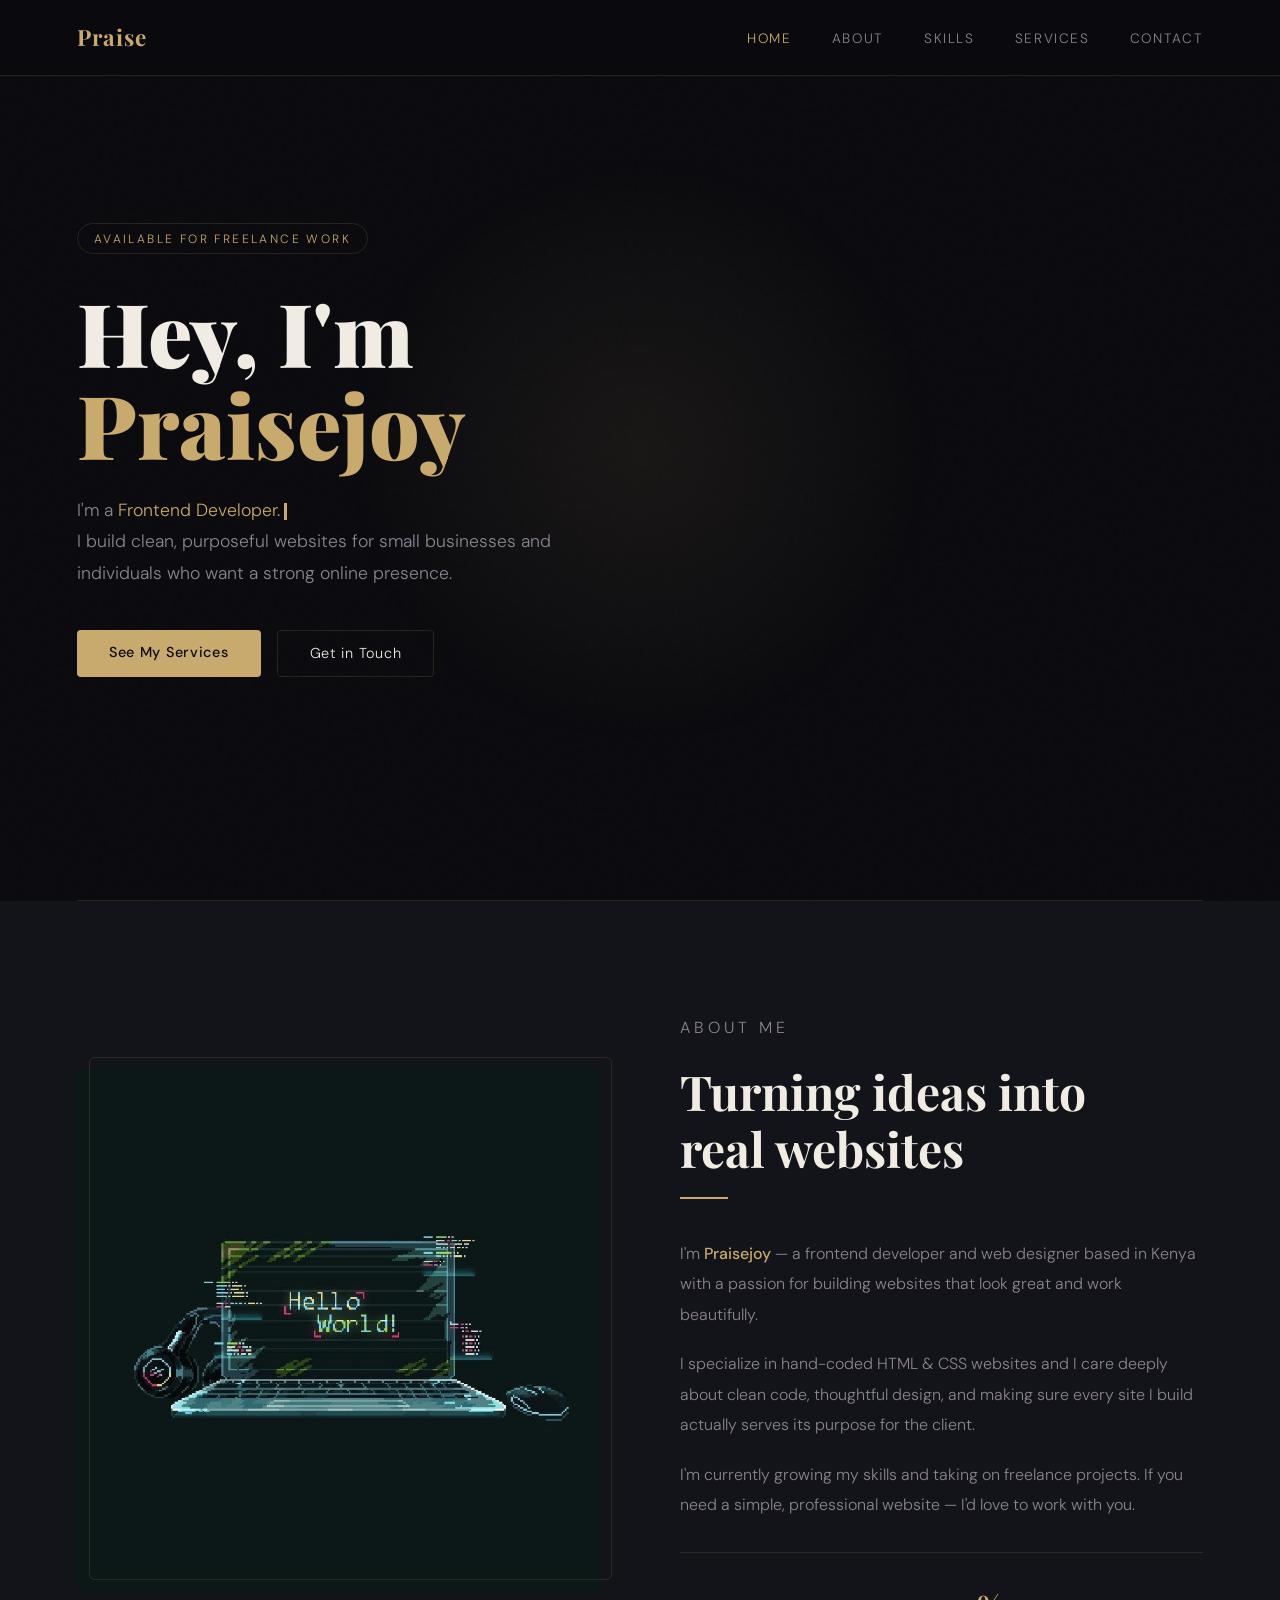
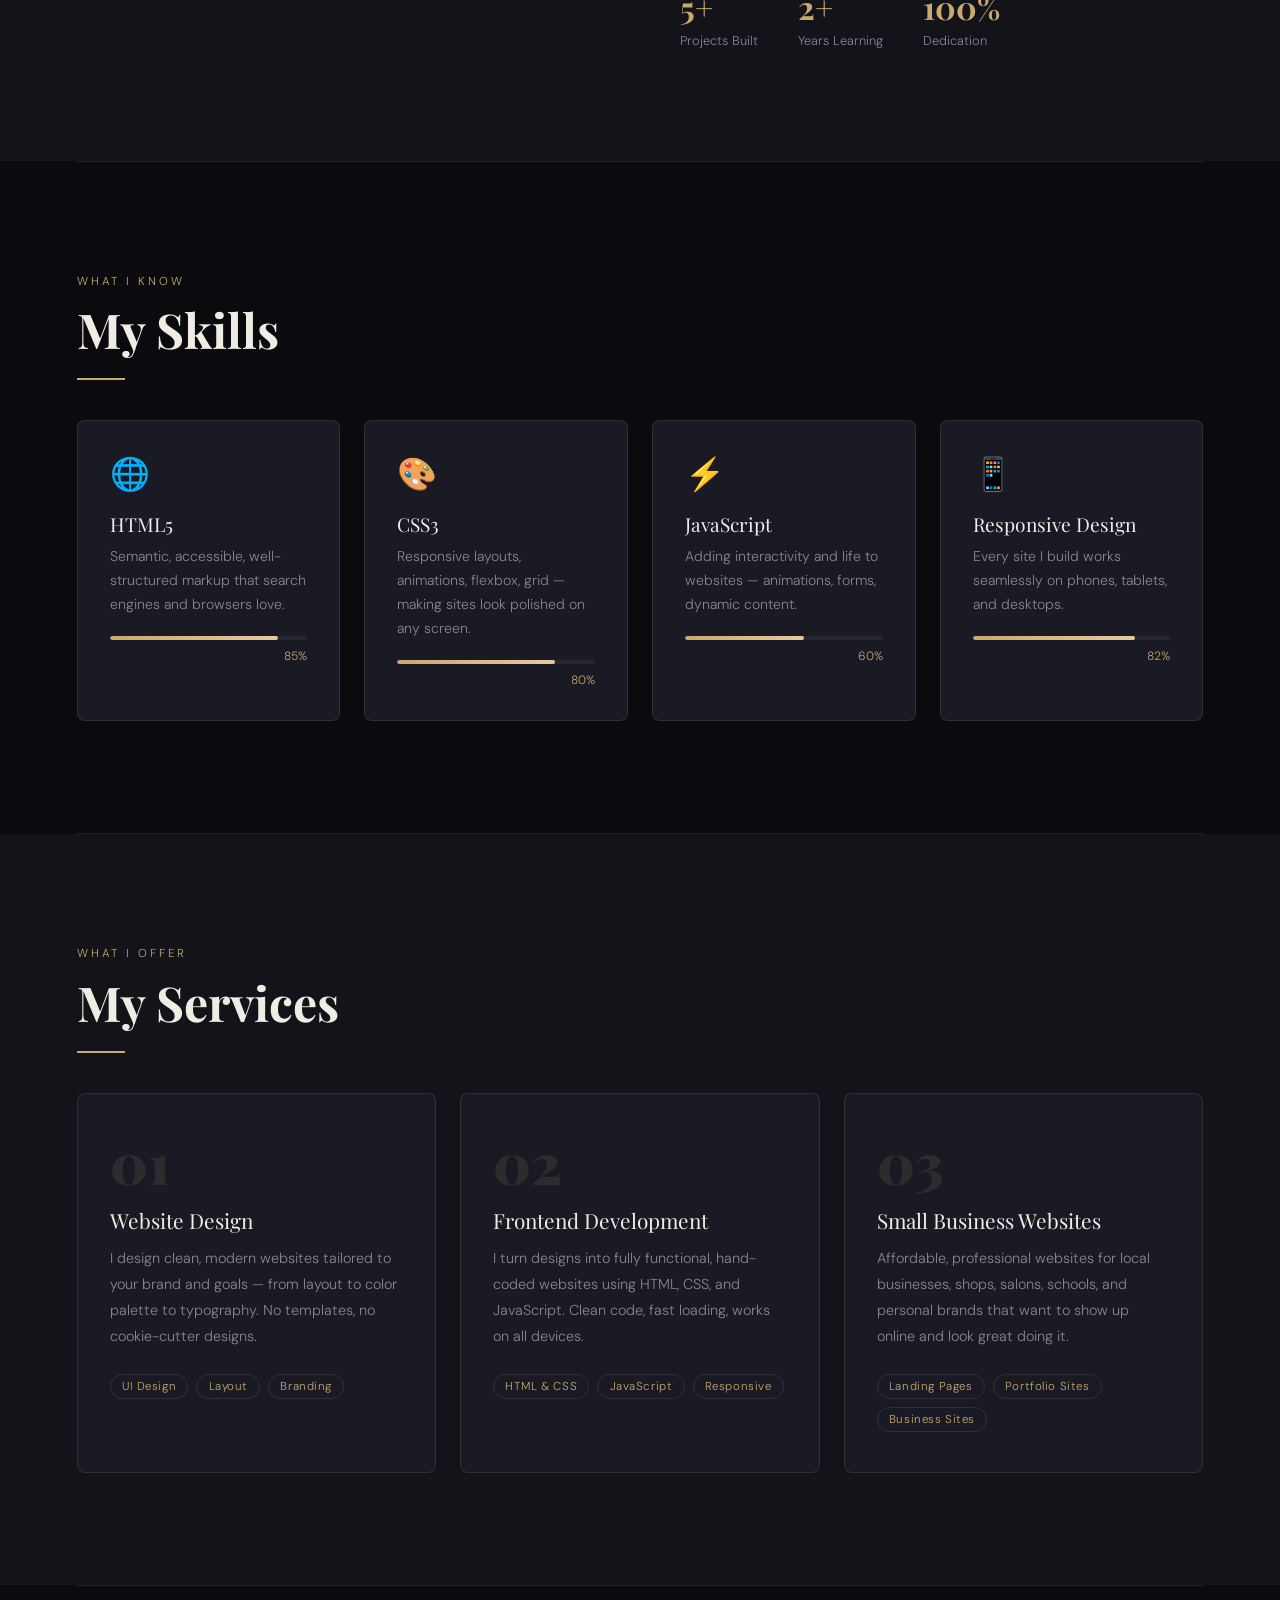
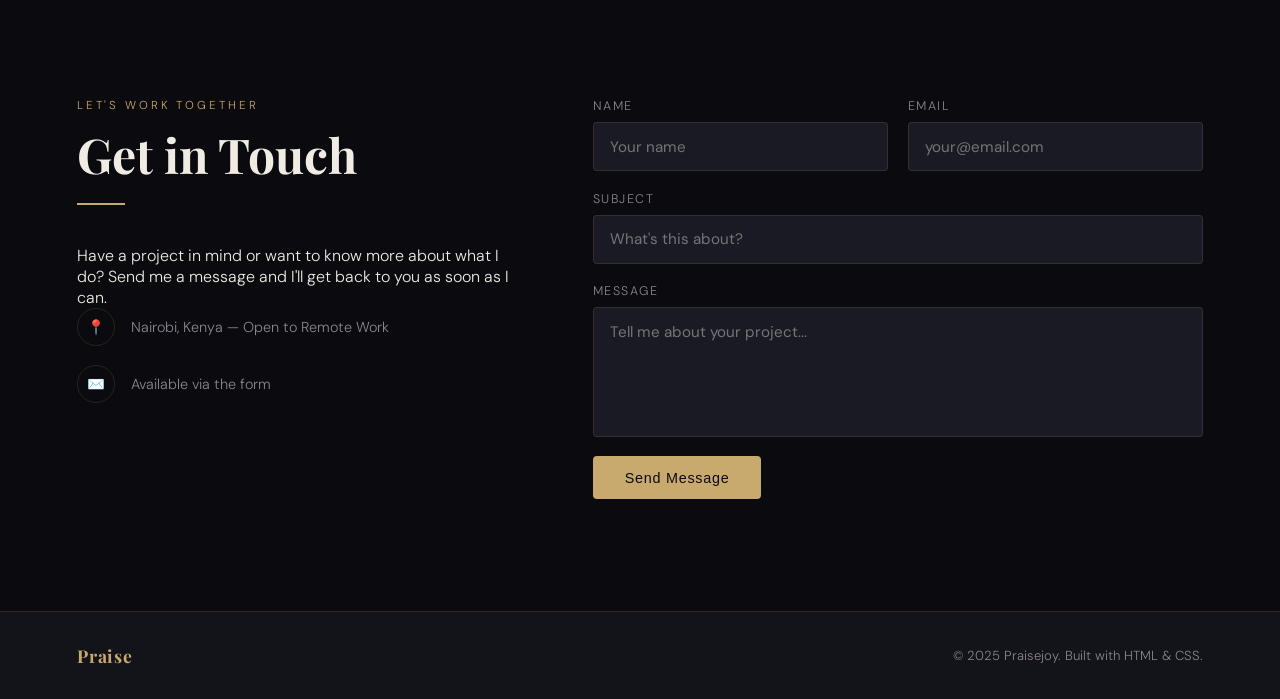
==== index.html @ 66b17c77 "Update index.html" ====
<!DOCTYPE html>
<html lang="en">
<head>
  <meta charset="UTF-8" />
  <meta name="viewport" content="width=device-width, initial-scale=1.0"/>
  <title>Praisejoy | Frontend Developer & Web Designer</title>
  <link href="https://fonts.googleapis.com/css2?family=Playfair+Display:wght@400;700;900&family=DM+Sans:wght@300;400;500&display=swap" rel="stylesheet"/>
  <style>
    *, *::before, *::after { margin: 0; padding: 0; box-sizing: border-box; }

    :root {
      --bg: #0b0b0f;
      --surface: #13131a;
      --card: #1a1a24;
      --accent: #c8a96e;
      --accent2: #e8c99a;
      --text: #f0ece4;
      --muted: #8a8490;
      --border: rgba(200,169,110,0.15);
    }

    html { scroll-behavior: smooth; }

    body {
      background: var(--bg);
      color: var(--text);
      font-family: 'DM Sans', sans-serif;
      font-weight: 300;
      overflow-x: hidden;
    }

    /* ── NOISE TEXTURE OVERLAY ── */
    body::before {
      content: '';
      position: fixed;
      inset: 0;
      background-image: url("data:image/svg+xml,%3Csvg viewBox='0 0 200 200' xmlns='http://www.w3.org/2000/svg'%3E%3Cfilter id='n'%3E%3CfeTurbulence type='fractalNoise' baseFrequency='0.9' numOctaves='4' stitchTiles='stitch'/%3E%3C/filter%3E%3Crect width='100%25' height='100%25' filter='url(%23n)' opacity='0.03'/%3E%3C/svg%3E");
      pointer-events: none;
      z-index: 0;
      opacity: 0.4;
    }

    /* ── NAVBAR ── */
    nav {
      position: fixed;
      top: 0; left: 0; right: 0;
      z-index: 100;
      display: flex;
      justify-content: space-between;
      align-items: center;
      padding: 1.4rem 6%;
      background: rgba(11,11,15,0.85);
      backdrop-filter: blur(16px);
      border-bottom: 1px solid var(--border);
    }

    .logo {
      font-family: 'Playfair Display', serif;
      font-size: 1.4rem;
      font-weight: 700;
      color: var(--accent);
      letter-spacing: 0.05em;
    }

    .nav-links { display: flex; gap: 2.5rem; list-style: none; }
    .nav-links a {
      color: var(--muted);
      text-decoration: none;
      font-size: 0.85rem;
      letter-spacing: 0.12em;
      text-transform: uppercase;
      transition: color 0.3s;
    }
    .nav-links a:hover { color: var(--accent); }

    /* hamburger */
    .hamburger { display: none; flex-direction: column; gap: 5px; cursor: pointer; }
    .hamburger span { width: 24px; height: 2px; background: var(--accent); transition: 0.3s; }

    /* ── HERO ── */
    #home {
      min-height: 100vh;
      display: flex;
      align-items: center;
      padding: 0 6%;
      position: relative;
      overflow: hidden;
    }

    .hero-glow {
      position: absolute;
      width: 600px; height: 600px;
      background: radial-gradient(circle, rgba(200,169,110,0.08) 0%, transparent 70%);
      top: 50%; left: 50%;
      transform: translate(-50%, -50%);
      pointer-events: none;
    }

    .hero-content { position: relative; z-index: 1; max-width: 700px; }

    .hero-tag {
      display: inline-block;
      border: 1px solid var(--border);
      color: var(--accent);
      font-size: 0.75rem;
      letter-spacing: 0.2em;
      text-transform: uppercase;
      padding: 0.4rem 1rem;
      border-radius: 100px;
      margin-bottom: 2rem;
      animation: fadeUp 0.8s ease forwards;
      opacity: 0;
    }

    .hero-title {
      font-family: 'Playfair Display', serif;
      font-size: clamp(3rem, 7vw, 5.5rem);
      font-weight: 900;
      line-height: 1.05;
      margin-bottom: 1.5rem;
      animation: fadeUp 0.8s 0.2s ease forwards;
      opacity: 0;
    }

    .hero-title span { color: var(--accent); }

    .hero-subtitle {
      font-size: 1.1rem;
      color: var(--muted);
      line-height: 1.8;
      max-width: 520px;
      margin-bottom: 2.5rem;
      animation: fadeUp 0.8s 0.4s ease forwards;
      opacity: 0;
    }

    .hero-buttons {
      display: flex; gap: 1rem; flex-wrap: wrap;
      animation: fadeUp 0.8s 0.6s ease forwards;
      opacity: 0;
    }

    .btn-primary {
      background: var(--accent);
      color: #0b0b0f;
      padding: 0.85rem 2rem;
      border-radius: 4px;
      font-weight: 500;
      font-size: 0.9rem;
      text-decoration: none;
      letter-spacing: 0.05em;
      transition: background 0.3s, transform 0.2s;
    }
    .btn-primary:hover { background: var(--accent2); transform: translateY(-2px); }

    .btn-outline {
      border: 1px solid var(--border);
      color: var(--text);
      padding: 0.85rem 2rem;
      border-radius: 4px;
      font-size: 0.9rem;
      text-decoration: none;
      letter-spacing: 0.05em;
      transition: border-color 0.3s, transform 0.2s;
    }
    .btn-outline:hover { border-color: var(--accent); color: var(--accent); transform: translateY(-2px); }

    /* typing cursor */
    .typed-text { color: var(--accent); }
    .cursor { display: inline-block; width: 3px; height: 1em; background: var(--accent); margin-left: 4px; vertical-align: middle; animation: blink 0.8s infinite; }
    @keyframes blink { 0%,100%{opacity:1} 50%{opacity:0} }

    /* ── SECTION BASE ── */
    section { padding: 7rem 6%; position: relative; }
    .section-label {
      font-size: 0.72rem;
      letter-spacing: 0.25em;
      text-transform: uppercase;
      color: var(--accent);
      margin-bottom: 0.8rem;
    }
    .section-title {
      font-family: 'Playfair Display', serif;
      font-size: clamp(2rem, 4vw, 3rem);
      font-weight: 700;
      margin-bottom: 1.2rem;
      line-height: 1.2;
    }
    .section-line {
      width: 48px; height: 2px;
      background: var(--accent);
      margin-bottom: 2.5rem;
    }
    .section-divider {
      border: none;
      border-top: 1px solid var(--border);
      margin: 0 6%;
    }

    /* ── ABOUT ── */
    #about { background: var(--surface); }
    .about-grid {
      display: grid;
      grid-template-columns: 1fr 1fr;
      gap: 5rem;
      align-items: center;
    }
    .about-image-wrap {
      position: relative;
    }
    .about-image-wrap img {
      width: 100%;
      border-radius: 6px;
      filter: grayscale(20%);
      display: block;
    }
    .about-image-wrap::after {
      content: '';
      position: absolute;
      inset: -12px -12px 12px 12px;
      border: 1px solid var(--border);
      border-radius: 6px;
      pointer-events: none;
    }
    .about-text p {
      color: var(--muted);
      line-height: 1.9;
      margin-bottom: 1.2rem;
      font-size: 1rem;
    }
    .about-text p strong { color: var(--accent); font-weight: 500; }
    .about-stats {
      display: flex;
      gap: 2.5rem;
      margin-top: 2rem;
      padding-top: 2rem;
      border-top: 1px solid var(--border);
    }
    .stat-num {
      font-family: 'Playfair Display', serif;
      font-size: 2rem;
      font-weight: 700;
      color: var(--accent);
    }
    .stat-label { font-size: 0.8rem; color: var(--muted); margin-top: 0.2rem; }

    /* ── SKILLS ── */
    #skills { background: var(--bg); }
    .skills-grid {
      display: grid;
      grid-template-columns: repeat(auto-fit, minmax(260px, 1fr));
      gap: 1.5rem;
    }
    .skill-card {
      background: var(--card);
      border: 1px solid var(--border);
      border-radius: 8px;
      padding: 2rem;
      transition: transform 0.3s, border-color 0.3s;
      position: relative;
      overflow: hidden;
    }
    .skill-card::before {
      content: '';
      position: absolute;
      top: 0; left: 0; right: 0;
      height: 2px;
      background: linear-gradient(90deg, var(--accent), transparent);
      opacity: 0;
      transition: opacity 0.3s;
    }
    .skill-card:hover { transform: translateY(-6px); border-color: rgba(200,169,110,0.35); }
    .skill-card:hover::before { opacity: 1; }
    .skill-icon { font-size: 2rem; margin-bottom: 1rem; }
    .skill-name {
      font-family: 'Playfair Display', serif;
      font-size: 1.2rem;
      margin-bottom: 0.5rem;
    }
    .skill-desc { color: var(--muted); font-size: 0.88rem; line-height: 1.7; margin-bottom: 1.2rem; }
    .skill-bar-bg {
      background: rgba(255,255,255,0.06);
      border-radius: 100px;
      height: 4px;
      overflow: hidden;
    }
    .skill-bar-fill {
      height: 100%;
      background: linear-gradient(90deg, var(--accent), var(--accent2));
      border-radius: 100px;
      transform: scaleX(0);
      transform-origin: left;
      transition: transform 1s ease;
    }
    .skill-bar-fill.animated { transform: scaleX(1); }
    .skill-percent { font-size: 0.75rem; color: var(--accent); margin-top: 0.5rem; text-align: right; }

    /* ── SERVICES ── */
    #services { background: var(--surface); }
    .services-grid {
      display: grid;
      grid-template-columns: repeat(auto-fit, minmax(280px, 1fr));
      gap: 1.5rem;
    }
    .service-card {
      background: var(--card);
      border: 1px solid var(--border);
      border-radius: 8px;
      padding: 2.5rem 2rem;
      transition: transform 0.3s, border-color 0.3s;
    }
    .service-card:hover { transform: translateY(-6px); border-color: rgba(200,169,110,0.35); }
    .service-number {
      font-family: 'Playfair Display', serif;
      font-size: 3.5rem;
      font-weight: 900;
      color: rgba(200,169,110,0.12);
      line-height: 1;
      margin-bottom: 1rem;
    }
    .service-title {
      font-family: 'Playfair Display', serif;
      font-size: 1.3rem;
      margin-bottom: 0.8rem;
    }
    .service-desc { color: var(--muted); font-size: 0.9rem; line-height: 1.8; margin-bottom: 1.5rem; }
    .service-tags { display: flex; gap: 0.5rem; flex-wrap: wrap; }
    .service-tag {
      font-size: 0.72rem;
      border: 1px solid var(--border);
      color: var(--accent);
      padding: 0.25rem 0.7rem;
      border-radius: 100px;
      letter-spacing: 0.05em;
    }

    /* ── CONTACT ── */
    #contact { background: var(--bg); }
    .contact-wrap {
      display: grid;
      grid-template-columns: 1fr 1.4fr;
      gap: 5rem;
      align-items: start;
    }
    .contact-info p { color: var(--muted); line-height: 1.9; margin-bottom: 2rem; font-size: 1rem; }
    .contact-detail {
      display: flex;
      align-items: center;
      gap: 1rem;
      margin-bottom: 1.2rem;
      color: var(--muted);
      font-size: 0.9rem;
    }
    .contact-detail-icon {
      width: 38px; height: 38px;
      border: 1px solid var(--border);
      border-radius: 50%;
      display: flex; align-items: center; justify-content: center;
      color: var(--accent);
      font-size: 0.9rem;
      flex-shrink: 0;
    }
    .contact-form { display: flex; flex-direction: column; gap: 1.2rem; }
    .form-group { display: flex; flex-direction: column; gap: 0.5rem; }
    .form-group label { font-size: 0.78rem; letter-spacing: 0.12em; text-transform: uppercase; color: var(--muted); }
    .form-group input,
    .form-group textarea {
      background: var(--card);
      border: 1px solid var(--border);
      border-radius: 4px;
      padding: 0.85rem 1rem;
      color: var(--text);
      font-family: 'DM Sans', sans-serif;
      font-size: 0.95rem;
      outline: none;
      transition: border-color 0.3s;
      resize: none;
    }
    .form-group input:focus,
    .form-group textarea:focus { border-color: var(--accent); }
    .form-group textarea { height: 130px; }
    .form-row { display: grid; grid-template-columns: 1fr 1fr; gap: 1.2rem; }
    .form-success {
      display: none;
      background: rgba(200,169,110,0.1);
      border: 1px solid var(--border);
      border-radius: 4px;
      padding: 1rem;
      color: var(--accent);
      font-size: 0.9rem;
      text-align: center;
    }

    /* ── FOOTER ── */
    footer {
      background: var(--surface);
      border-top: 1px solid var(--border);
      padding: 2rem 6%;
      display: flex;
      justify-content: space-between;
      align-items: center;
      flex-wrap: wrap;
      gap: 1rem;
    }
    footer .logo { font-size: 1.1rem; }
    footer p { color: var(--muted); font-size: 0.82rem; }

    /* ── ANIMATIONS ── */
    @keyframes fadeUp {
      from { opacity: 0; transform: translateY(28px); }
      to   { opacity: 1; transform: translateY(0); }
    }
    .reveal {
      opacity: 0;
      transform: translateY(30px);
      transition: opacity 0.7s ease, transform 0.7s ease;
    }
    .reveal.visible { opacity: 1; transform: translateY(0); }

    /* ── RESPONSIVE ── */
    @media (max-width: 768px) {
      .nav-links { display: none; flex-direction: column; position: absolute; top: 100%; left: 0; right: 0; background: var(--surface); padding: 1.5rem 6%; gap: 1.5rem; border-bottom: 1px solid var(--border); }
      .nav-links.open { display: flex; }
      .hamburger { display: flex; }
      .about-grid, .contact-wrap { grid-template-columns: 1fr; gap: 3rem; }
      .about-image-wrap { display: none; }
      .form-row { grid-template-columns: 1fr; }
      .about-stats { gap: 1.5rem; }
      footer { flex-direction: column; text-align: center; }
    }
  </style>
</head>
<body>

  <!-- NAVBAR -->
  <nav>
    <div class="logo">Praise</div>
    <ul class="nav-links" id="navLinks">
      <li><a href="#home">Home</a></li>
      <li><a href="#about">About</a></li>
      <li><a href="#skills">Skills</a></li>
      <li><a href="#services">Services</a></li>
      <li><a href="#contact">Contact</a></li>
    </ul>
    <div class="hamburger" id="hamburger">
      <span></span><span></span><span></span>
    </div>
  </nav>

  <!-- HOME -->
  <section id="home">
    <div class="hero-glow"></div>
    <div class="hero-content">
      <div class="hero-tag">Available for freelance work</div>
      <h1 class="hero-title">
        Hey, I'm<br><span>Praisejoy</span>
      </h1>
      <p class="hero-subtitle">
        I'm a <span class="typed-text" id="typed"></span><span class="cursor"></span><br>
        I build clean, purposeful websites for small businesses and individuals who want a strong online presence.
      </p>
      <div class="hero-buttons">
        <a href="#services" class="btn-primary">See My Services</a>
        <a href="#contact" class="btn-outline">Get in Touch</a>
      </div>
    </div>
  </section>

  <hr class="section-divider">

  <!-- ABOUT -->
  <section id="about">
    <div class="about-grid">
      <div class="about-image-wrap reveal">
        <img src="https://praisejoy14.github.io/praisejoy.github.io/Images/code.jpg" alt="Praisejoy working" />
      </div>
      <div class="about-text reveal">
        <p class="section-label">About Me</p>
        <h2 class="section-title">Turning ideas into<br>real websites</h2>
        <div class="section-line"></div>
        <p>I'm <strong>Praisejoy</strong> — a frontend developer and web designer based in Kenya with a passion for building websites that look great and work beautifully.</p>
        <p>I specialize in hand-coded HTML & CSS websites and I care deeply about clean code, thoughtful design, and making sure every site I build actually serves its purpose for the client.</p>
        <p>I'm currently growing my skills and taking on freelance projects. If you need a simple, professional website — I'd love to work with you.</p>
        <div class="about-stats">
          <div>
            <div class="stat-num">5+</div>
            <div class="stat-label">Projects Built</div>
          </div>
          <div>
            <div class="stat-num">2+</div>
            <div class="stat-label">Years Learning</div>
          </div>
          <div>
            <div class="stat-num">100%</div>
            <div class="stat-label">Dedication</div>
          </div>
        </div>
      </div>
    </div>
  </section>

  <hr class="section-divider">

  <!-- SKILLS -->
  <section id="skills">
    <p class="section-label reveal">What I Know</p>
    <h2 class="section-title reveal">My Skills</h2>
    <div class="section-line reveal"></div>
    <div class="skills-grid">

      <div class="skill-card reveal">
        <div class="skill-icon">🌐</div>
        <div class="skill-name">HTML5</div>
        <p class="skill-desc">Semantic, accessible, well-structured markup that search engines and browsers love.</p>
        <div class="skill-bar-bg"><div class="skill-bar-fill" data-width="0.85"></div></div>
        <div class="skill-percent">85%</div>
      </div>

      <div class="skill-card reveal">
        <div class="skill-icon">🎨</div>
        <div class="skill-name">CSS3</div>
        <p class="skill-desc">Responsive layouts, animations, flexbox, grid — making sites look polished on any screen.</p>
        <div class="skill-bar-bg"><div class="skill-bar-fill" data-width="0.80"></div></div>
        <div class="skill-percent">80%</div>
      </div>

      <div class="skill-card reveal">
        <div class="skill-icon">⚡</div>
        <div class="skill-name">JavaScript</div>
        <p class="skill-desc">Adding interactivity and life to websites — animations, forms, dynamic content.</p>
        <div class="skill-bar-bg"><div class="skill-bar-fill" data-width="0.60"></div></div>
        <div class="skill-percent">60%</div>
      </div>

      <div class="skill-card reveal">
        <div class="skill-icon">📱</div>
        <div class="skill-name">Responsive Design</div>
        <p class="skill-desc">Every site I build works seamlessly on phones, tablets, and desktops.</p>
        <div class="skill-bar-bg"><div class="skill-bar-fill" data-width="0.82"></div></div>
        <div class="skill-percent">82%</div>
      </div>

    </div>
  </section>

  <hr class="section-divider">

  <!-- SERVICES -->
  <section id="services">
    <p class="section-label reveal">What I Offer</p>
    <h2 class="section-title reveal">My Services</h2>
    <div class="section-line reveal"></div>
    <div class="services-grid">

      <div class="service-card reveal">
        <div class="service-number">01</div>
        <div class="service-title">Website Design</div>
        <p class="service-desc">I design clean, modern websites tailored to your brand and goals — from layout to color palette to typography. No templates, no cookie-cutter designs.</p>
        <div class="service-tags">
          <span class="service-tag">UI Design</span>
          <span class="service-tag">Layout</span>
          <span class="service-tag">Branding</span>
        </div>
      </div>

      <div class="service-card reveal">
        <div class="service-number">02</div>
        <div class="service-title">Frontend Development</div>
        <p class="service-desc">I turn designs into fully functional, hand-coded websites using HTML, CSS, and JavaScript. Clean code, fast loading, works on all devices.</p>
        <div class="service-tags">
          <span class="service-tag">HTML & CSS</span>
          <span class="service-tag">JavaScript</span>
          <span class="service-tag">Responsive</span>
        </div>
      </div>

      <div class="service-card reveal">
        <div class="service-number">03</div>
        <div class="service-title">Small Business Websites</div>
        <p class="service-desc">Affordable, professional websites for local businesses, shops, salons, schools, and personal brands that want to show up online and look great doing it.</p>
        <div class="service-tags">
          <span class="service-tag">Landing Pages</span>
          <span class="service-tag">Portfolio Sites</span>
          <span class="service-tag">Business Sites</span>
        </div>
      </div>

    </div>
  </section>

  <hr class="section-divider">

  <!-- CONTACT -->
  <section id="contact">
    <div class="contact-wrap">
      <div>
        <p class="section-label reveal">Let's Work Together</p>
        <h2 class="section-title reveal">Get in Touch</h2>
        <div class="section-line reveal"></div>
        <p class="reveal">Have a project in mind or want to know more about what I do? Send me a message and I'll get back to you as soon as I can.</p>
        <div class="contact-detail reveal">
          <div class="contact-detail-icon">📍</div>
          <span>Nairobi, Kenya — Open to Remote Work</span>
        </div>
        <div class="contact-detail reveal">
          <div class="contact-detail-icon">✉️</div>
          <span>Available via the form</span>
        </div>
      </div>
      <div class="contact-form reveal">
        <div class="form-row">
          <div class="form-group">
            <label>Name</label>
            <input type="text" id="name" placeholder="Your name" />
          </div>
          <div class="form-group">
            <label>Email</label>
            <input type="email" id="email" placeholder="your@email.com" />
          </div>
        </div>
        <div class="form-group">
          <label>Subject</label>
          <input type="text" id="subject" placeholder="What's this about?" />
        </div>
        <div class="form-group">
          <label>Message</label>
          <textarea id="message" placeholder="Tell me about your project..."></textarea>
        </div>
        <div class="form-success" id="formSuccess">✅ Message sent! I'll be in touch soon.</div>
        <button class="btn-primary" onclick="handleSubmit()" style="border:none;cursor:pointer;width:fit-content;">Send Message</button>
      </div>
    </div>
  </section>

  <!-- FOOTER -->
  <footer>
    <div class="logo">Praise</div>
    <p>© 2025 Praisejoy. Built with HTML & CSS.</p>
  </footer>

  <script>
    // ── HAMBURGER ──
    document.getElementById('hamburger').addEventListener('click', () => {
      document.getElementById('navLinks').classList.toggle('open');
    });

    // ── TYPING ANIMATION ──
    const phrases = ['Frontend Developer.', 'Web Designer.', 'Problem Solver.'];
    let phraseIndex = 0, charIndex = 0, deleting = false;
    const typedEl = document.getElementById('typed');

    function type() {
      const current = phrases[phraseIndex];
      if (!deleting) {
        typedEl.textContent = current.slice(0, ++charIndex);
        if (charIndex === current.length) { deleting = true; setTimeout(type, 1800); return; }
      } else {
        typedEl.textContent = current.slice(0, --charIndex);
        if (charIndex === 0) { deleting = false; phraseIndex = (phraseIndex + 1) % phrases.length; }
      }
      setTimeout(type, deleting ? 60 : 100);
    }
    type();

    // ── SCROLL REVEAL ──
    const reveals = document.querySelectorAll('.reveal');
    const observer = new IntersectionObserver((entries) => {
      entries.forEach(e => {
        if (e.isIntersecting) {
          e.target.classList.add('visible');
          // animate skill bars
          const bar = e.target.querySelector('.skill-bar-fill');
          if (bar) {
            const w = bar.dataset.width;
            bar.style.width = (parseFloat(w) * 100) + '%';
            bar.classList.add('animated');
          }
        }
      });
    }, { threshold: 0.15 });
    reveals.forEach(r => observer.observe(r));

    // ── CONTACT FORM ──
    function handleSubmit() {
      const name = document.getElementById('name').value.trim();
      const email = document.getElementById('email').value.trim();
      const message = document.getElementById('message').value.trim();
      if (!name || !email || !message) { alert('Please fill in your name, email, and message.'); return; }
      const success = document.getElementById('formSuccess');
      success.style.display = 'block';
      setTimeout(() => success.style.display = 'none', 5000);
      document.getElementById('name').value = '';
      document.getElementById('email').value = '';
      document.getElementById('subject').value = '';
      document.getElementById('message').value = '';
    }

    // ── SMOOTH NAV ACTIVE ──
    const sections = document.querySelectorAll('section[id]');
    window.addEventListener('scroll', () => {
      const scrollY = window.scrollY;
      sections.forEach(s => {
        const top = s.offsetTop - 100;
        const link = document.querySelector(`.nav-links a[href="#${s.id}"]`);
        if (link) link.style.color = scrollY >= top ? 'var(--accent)' : '';
      });
    });
  </script>
</body>
</html>
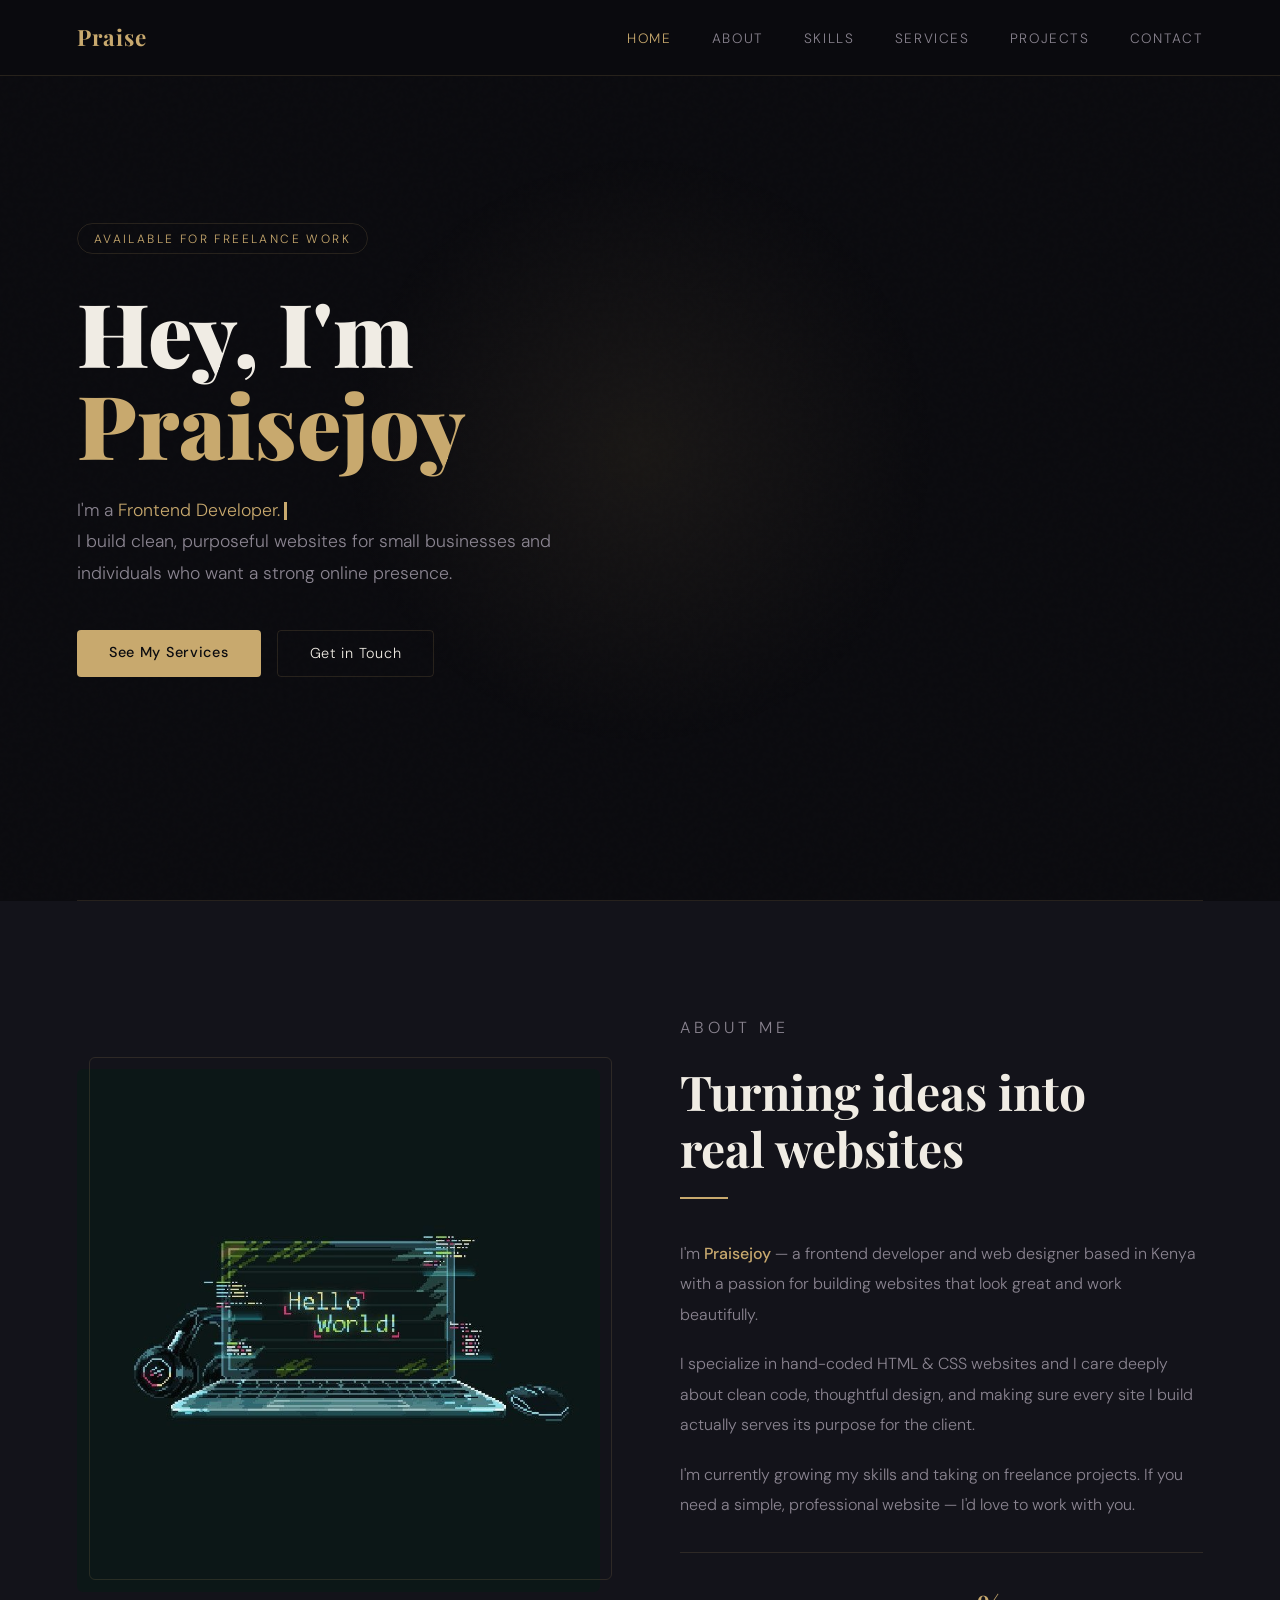
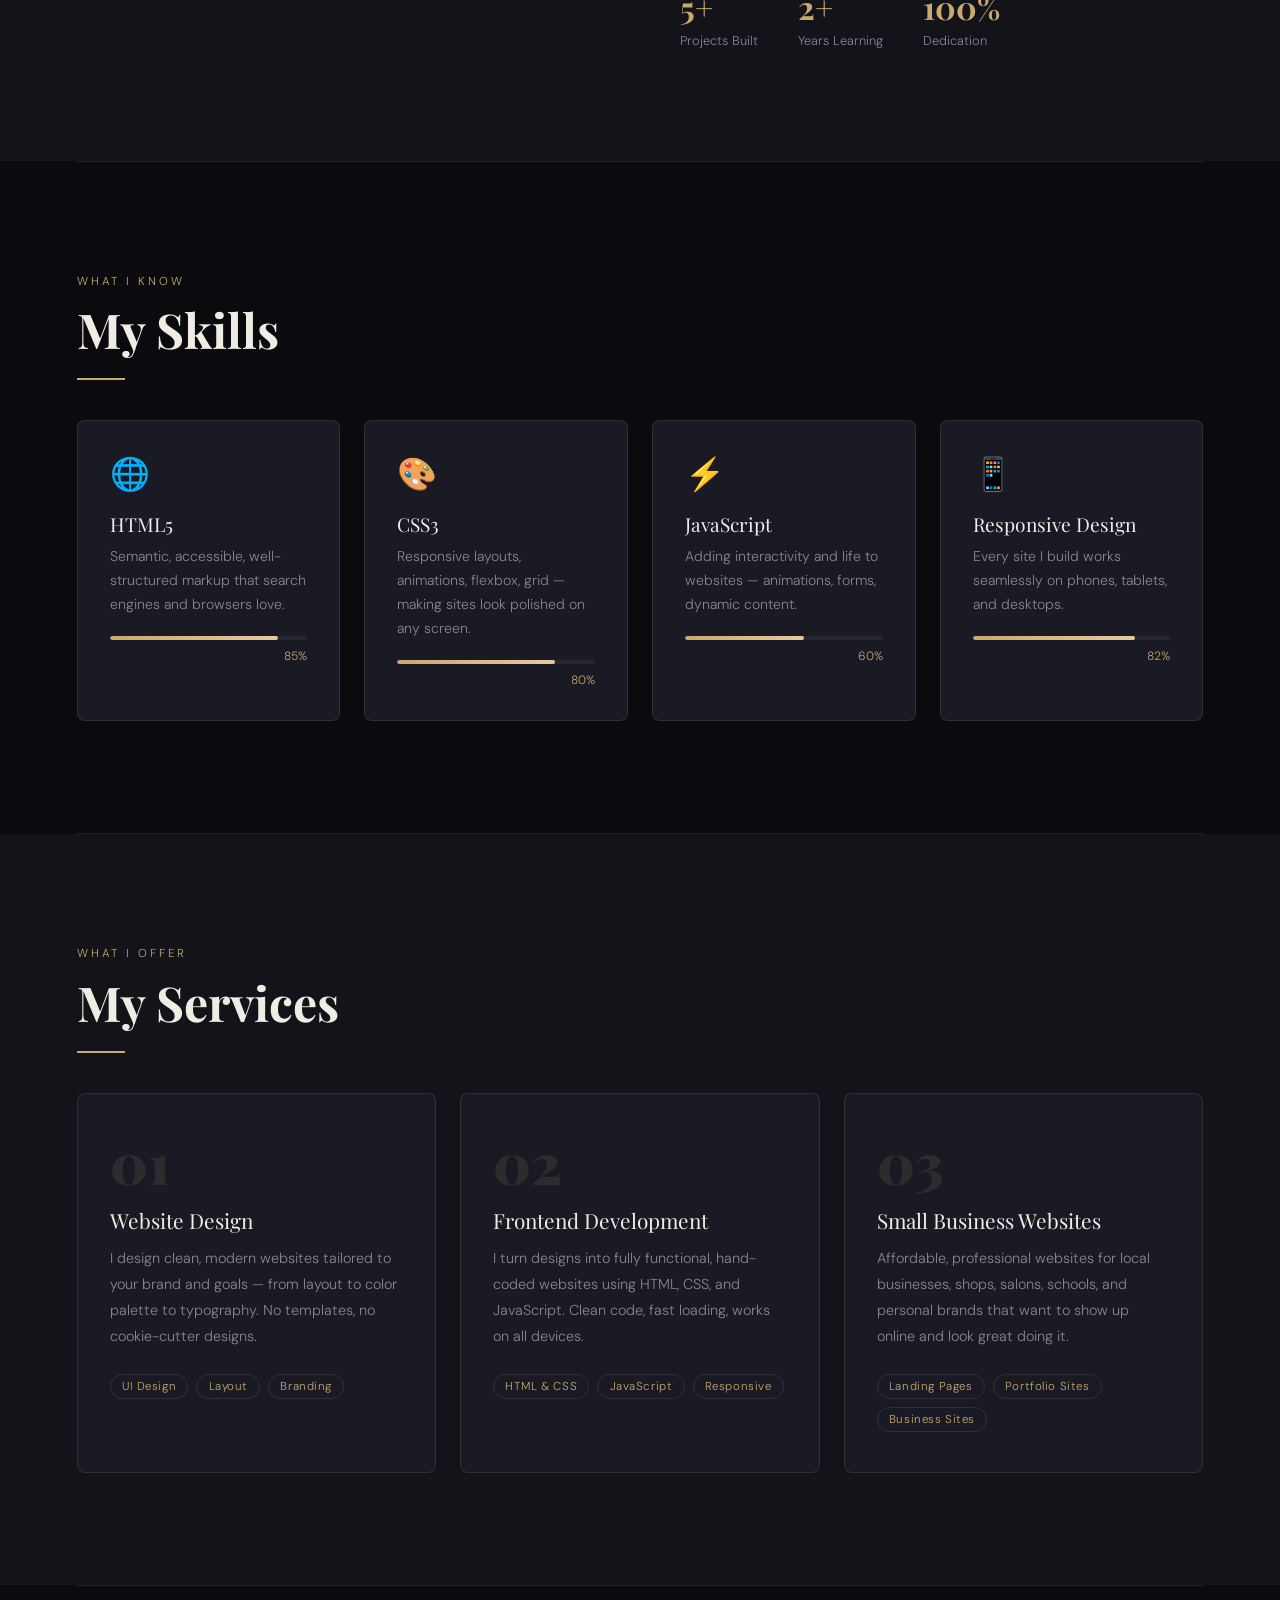
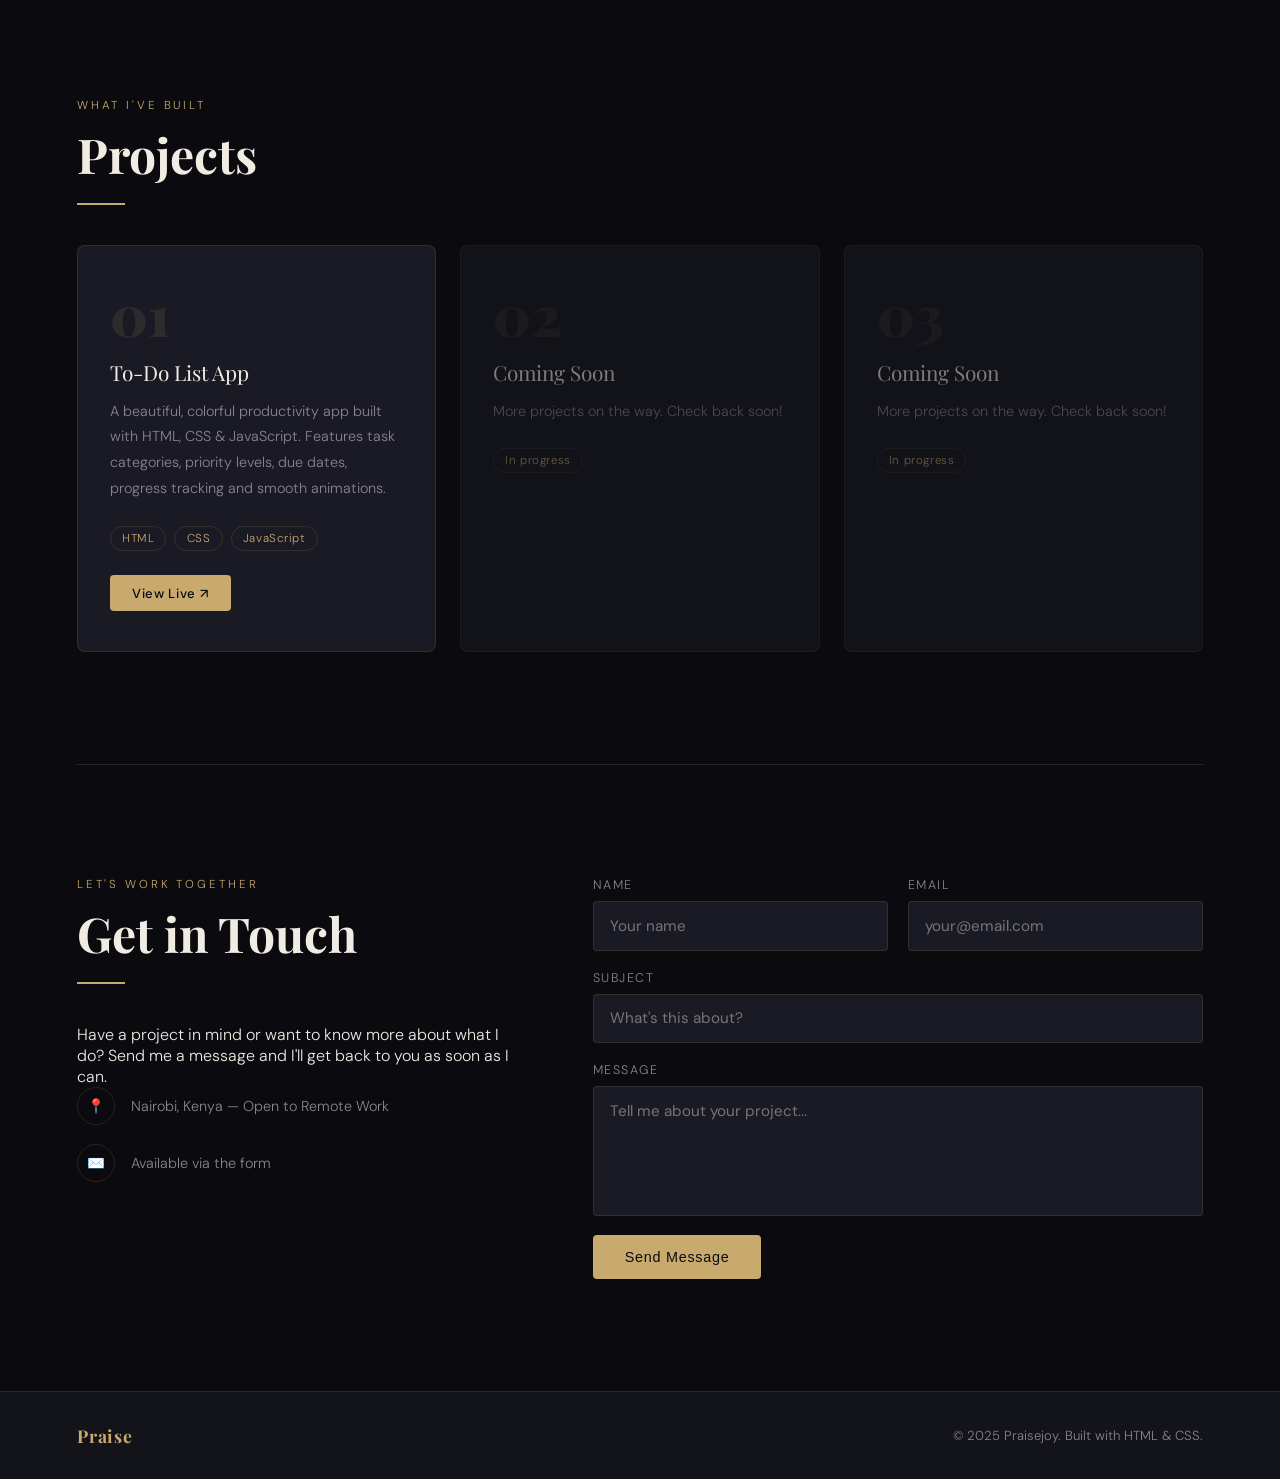
==== commit c4b24dfa: "update projects section" ====
--- a/index.html
+++ b/index.html
@@ -440,6 +440,7 @@
       <li><a href="#about">About</a></li>
       <li><a href="#skills">Skills</a></li>
       <li><a href="#services">Services</a></li>
+      <li><a href="#projects">Projects</a></li>
       <li><a href="#contact">Contact</a></li>
     </ul>
     <div class="hamburger" id="hamburger">
@@ -590,6 +591,48 @@
 
   <hr class="section-divider">
 
+  <!-- PROJECTS -->
+  <section id="projects">
+    <p class="section-label reveal">What I've Built</p>
+    <h2 class="section-title reveal">Projects</h2>
+    <div class="section-line reveal"></div>
+    <div class="services-grid">
+
+      <div class="service-card reveal">
+        <div class="service-number">01</div>
+        <div class="service-title">To-Do List App</div>
+        <p class="service-desc">A beautiful, colorful productivity app built with HTML, CSS & JavaScript. Features task categories, priority levels, due dates, progress tracking and smooth animations.</p>
+        <div class="service-tags" style="margin-bottom:1.5rem;">
+          <span class="service-tag">HTML</span>
+          <span class="service-tag">CSS</span>
+          <span class="service-tag">JavaScript</span>
+        </div>
+        <a href="https://praisejoy14.github.io/to-do-list" target="_blank" class="btn-primary" style="font-size:0.82rem;padding:0.6rem 1.4rem;display:inline-block;">View Live ↗</a>
+      </div>
+
+      <div class="service-card reveal" style="opacity:0.5;">
+        <div class="service-number">02</div>
+        <div class="service-title">Coming Soon</div>
+        <p class="service-desc">More projects on the way. Check back soon!</p>
+        <div class="service-tags">
+          <span class="service-tag">In progress</span>
+        </div>
+      </div>
+
+      <div class="service-card reveal" style="opacity:0.5;">
+        <div class="service-number">03</div>
+        <div class="service-title">Coming Soon</div>
+        <p class="service-desc">More projects on the way. Check back soon!</p>
+        <div class="service-tags">
+          <span class="service-tag">In progress</span>
+        </div>
+      </div>
+
+    </div>
+  </section>
+
+  <hr class="section-divider">
+
   <!-- CONTACT -->
   <section id="contact">
     <div class="contact-wrap">
@@ -628,6 +671,7 @@
         </div>
         <div class="form-success" id="formSuccess">✅ Message sent! I'll be in touch soon.</div>
         <button class="btn-primary" onclick="handleSubmit()" style="border:none;cursor:pointer;width:fit-content;">Send Message</button>
+        <div id="formError" style="display:none;color:#e07070;font-size:0.9rem;margin-top:0.5rem;">❌ Something went wrong. Please try again.</div>
       </div>
     </div>
   </section>
@@ -681,18 +725,41 @@
     reveals.forEach(r => observer.observe(r));
 
     // ── CONTACT FORM ──
-    function handleSubmit() {
+    async function handleSubmit() {
       const name = document.getElementById('name').value.trim();
       const email = document.getElementById('email').value.trim();
+      const subject = document.getElementById('subject').value.trim();
       const message = document.getElementById('message').value.trim();
       if (!name || !email || !message) { alert('Please fill in your name, email, and message.'); return; }
-      const success = document.getElementById('formSuccess');
-      success.style.display = 'block';
-      setTimeout(() => success.style.display = 'none', 5000);
-      document.getElementById('name').value = '';
-      document.getElementById('email').value = '';
-      document.getElementById('subject').value = '';
-      document.getElementById('message').value = '';
+
+      const btn = document.querySelector('#contact .btn-primary');
+      btn.textContent = 'Sending...';
+      btn.style.opacity = '0.7';
+
+      try {
+        const response = await fetch('https://formspree.io/f/xrejbwpg', {
+          method: 'POST',
+          headers: { 'Content-Type': 'application/json' },
+          body: JSON.stringify({ name, email, subject, message })
+        });
+
+        if (response.ok) {
+          const success = document.getElementById('formSuccess');
+          success.style.display = 'block';
+          setTimeout(() => success.style.display = 'none', 6000);
+          document.getElementById('name').value = '';
+          document.getElementById('email').value = '';
+          document.getElementById('subject').value = '';
+          document.getElementById('message').value = '';
+        } else {
+          alert('Something went wrong. Please try again.');
+        }
+      } catch (err) {
+        alert('Failed to send. Please check your connection and try again.');
+      }
+
+      btn.textContent = 'Send Message';
+      btn.style.opacity = '1';
     }
 
     // ── SMOOTH NAV ACTIVE ──
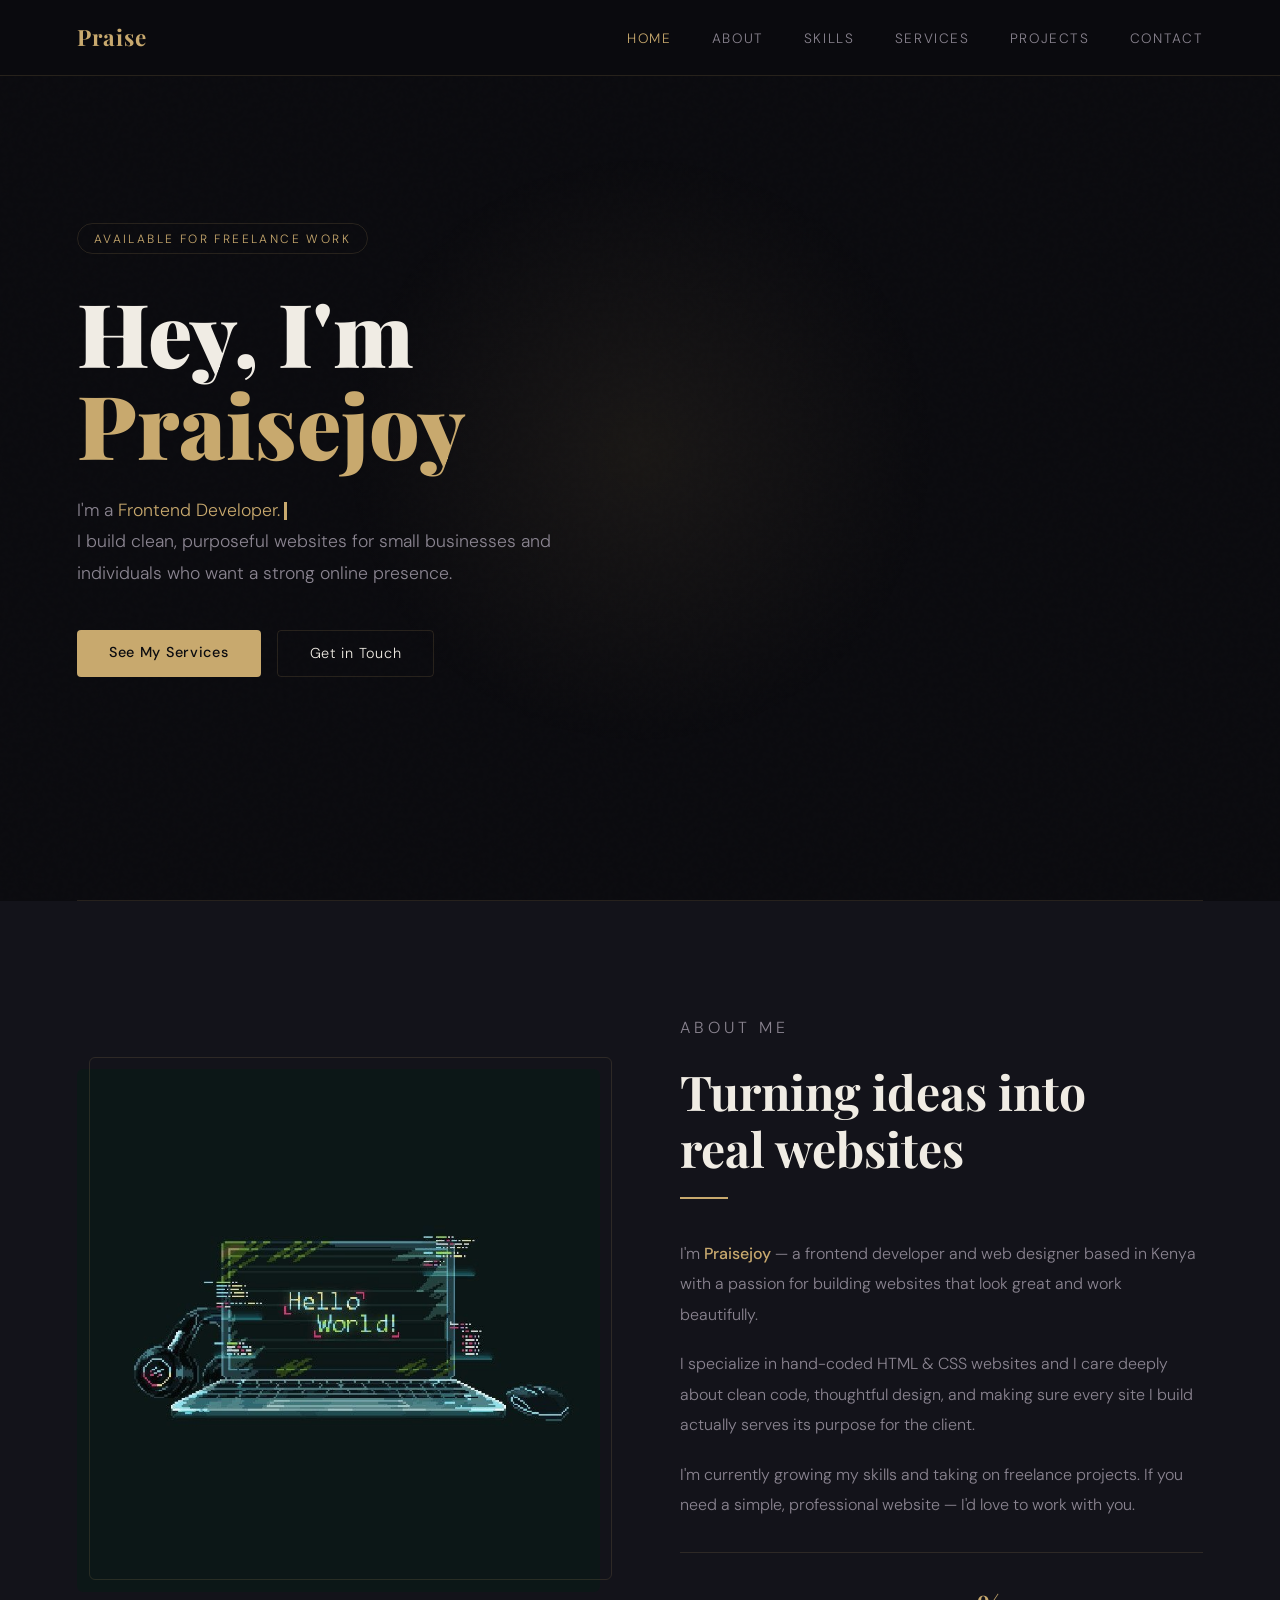
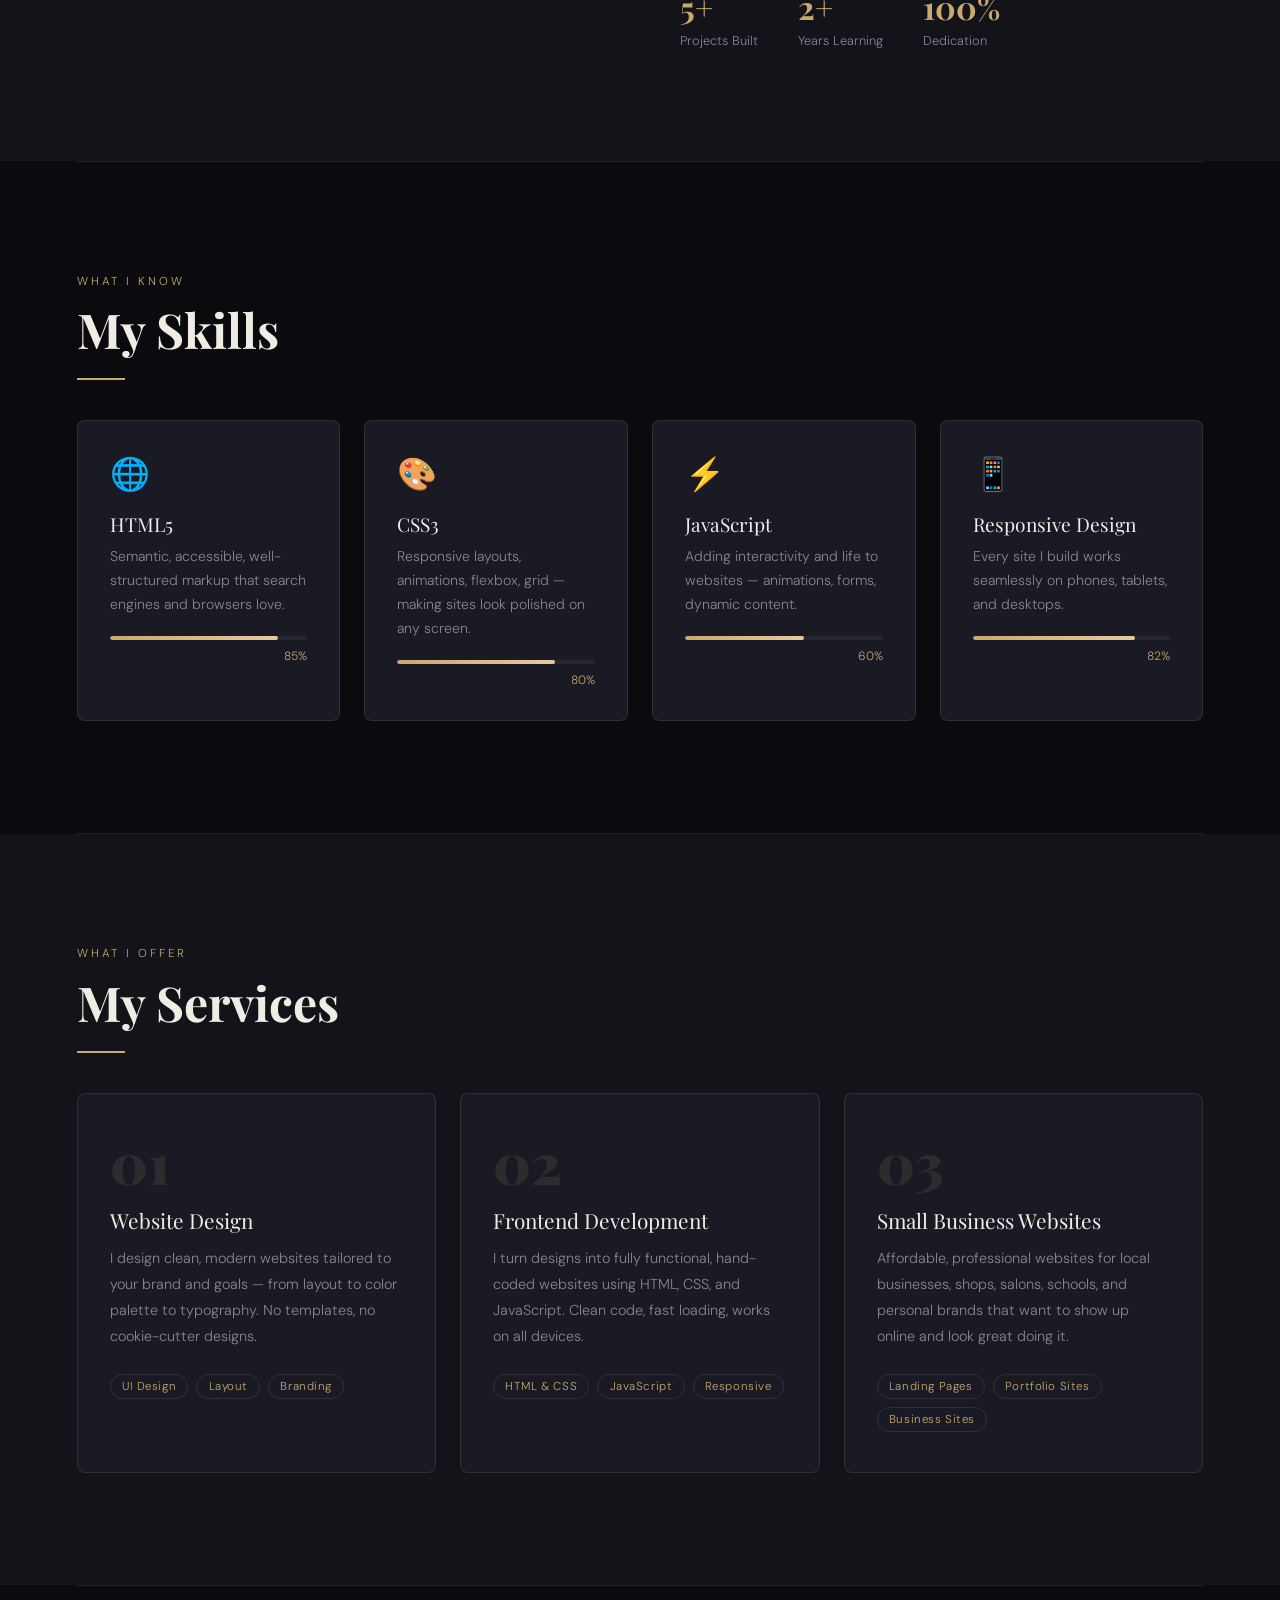
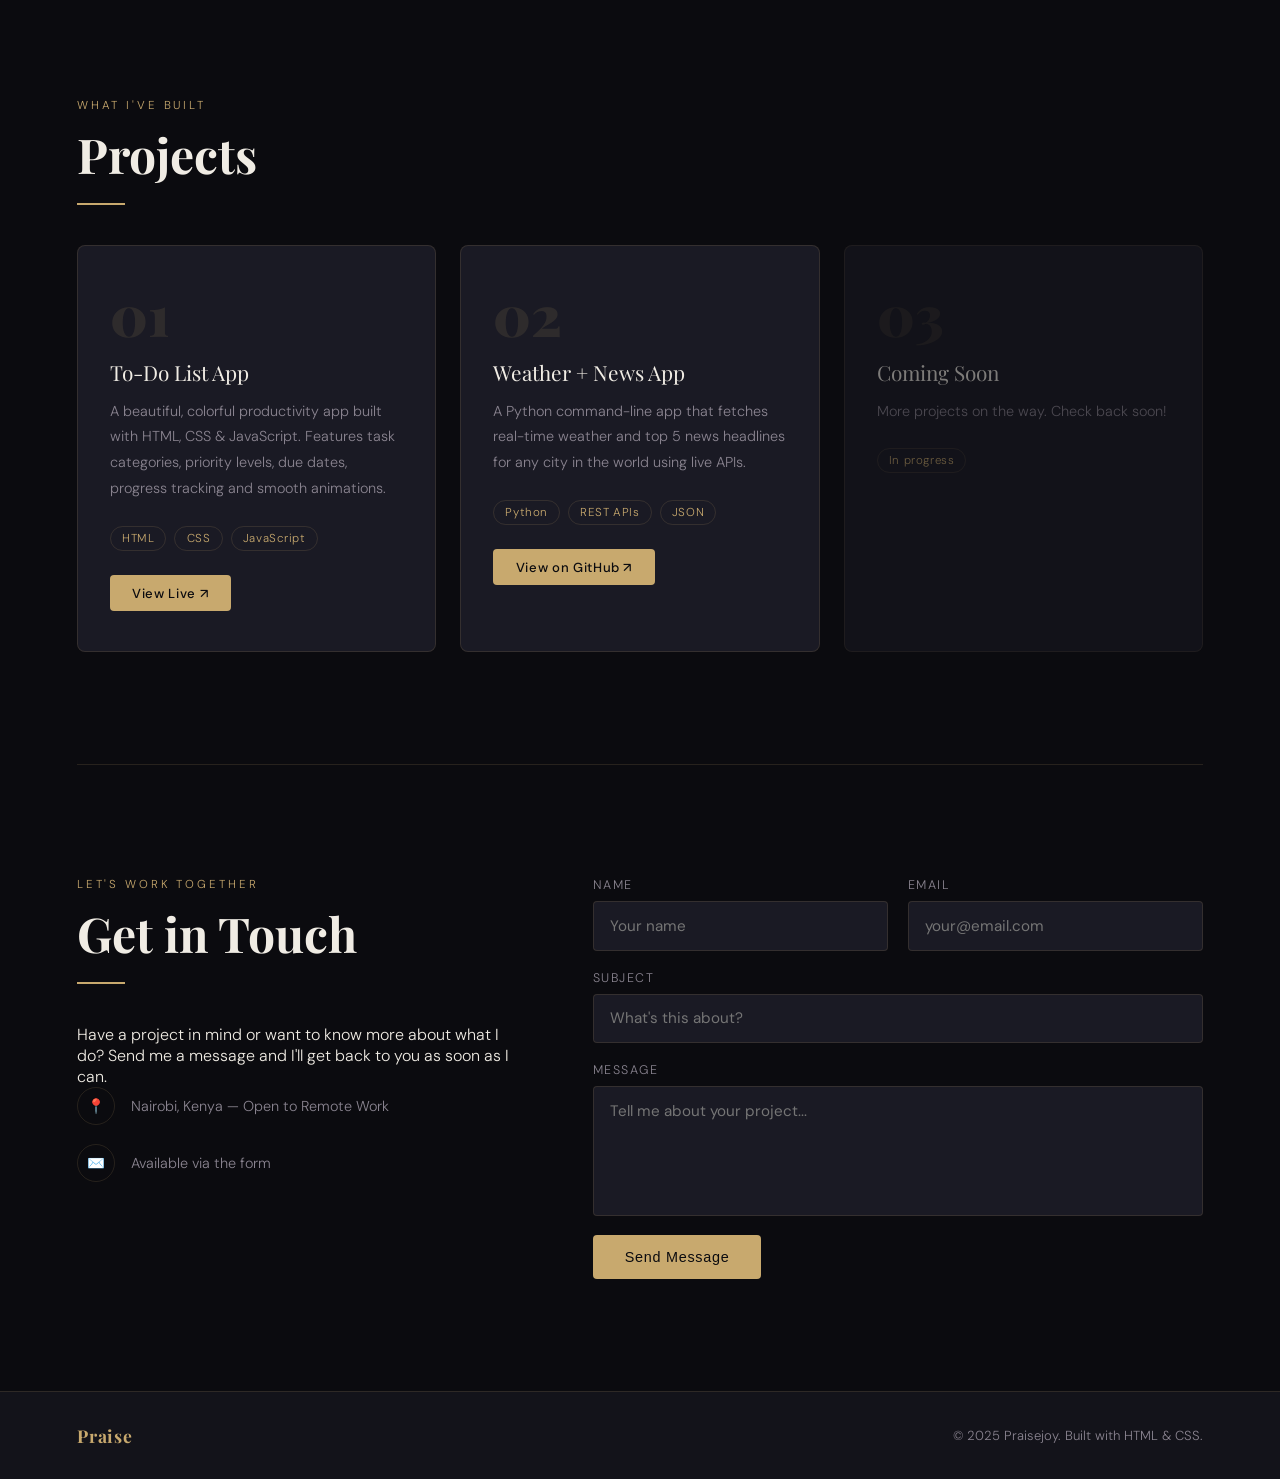
==== commit 77a22bbd: "Update index.html" ====
--- a/index.html
+++ b/index.html
@@ -610,13 +610,16 @@
         <a href="https://praisejoy14.github.io/to-do-list" target="_blank" class="btn-primary" style="font-size:0.82rem;padding:0.6rem 1.4rem;display:inline-block;">View Live ↗</a>
       </div>
 
-      <div class="service-card reveal" style="opacity:0.5;">
+      <div class="service-card reveal">
         <div class="service-number">02</div>
-        <div class="service-title">Coming Soon</div>
-        <p class="service-desc">More projects on the way. Check back soon!</p>
-        <div class="service-tags">
-          <span class="service-tag">In progress</span>
-        </div>
+        <div class="service-title">Weather + News App</div>
+        <p class="service-desc">A Python command-line app that fetches real-time weather and top 5 news headlines for any city in the world using live APIs.</p>
+        <div class="service-tags" style="margin-bottom:1.5rem;">
+          <span class="service-tag">Python</span>
+          <span class="service-tag">REST APIs</span>
+          <span class="service-tag">JSON</span>
+        </div>
+        <a href="https://github.com/PraiseJoy14/weather-news-app" target="_blank" class="btn-primary" style="font-size:0.82rem;padding:0.6rem 1.4rem;display:inline-block;">View on GitHub ↗</a>
       </div>
 
       <div class="service-card reveal" style="opacity:0.5;">
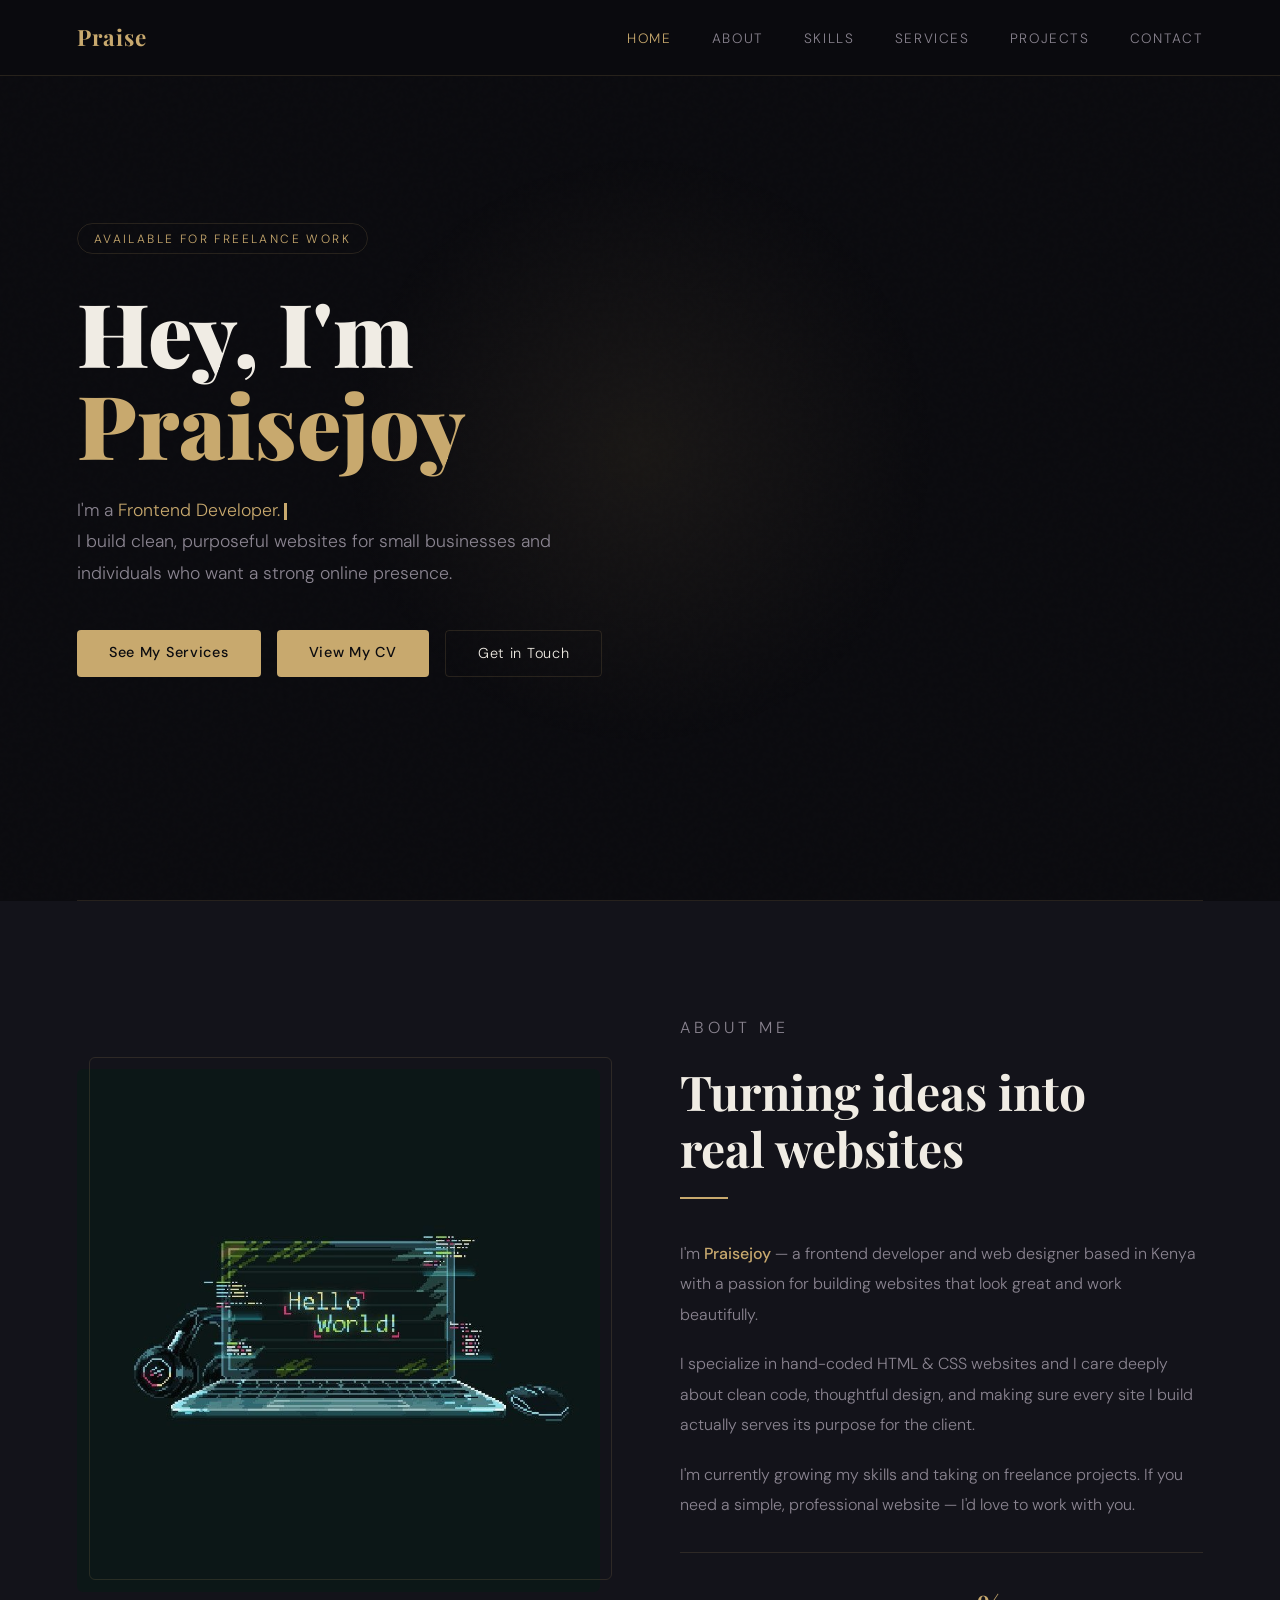
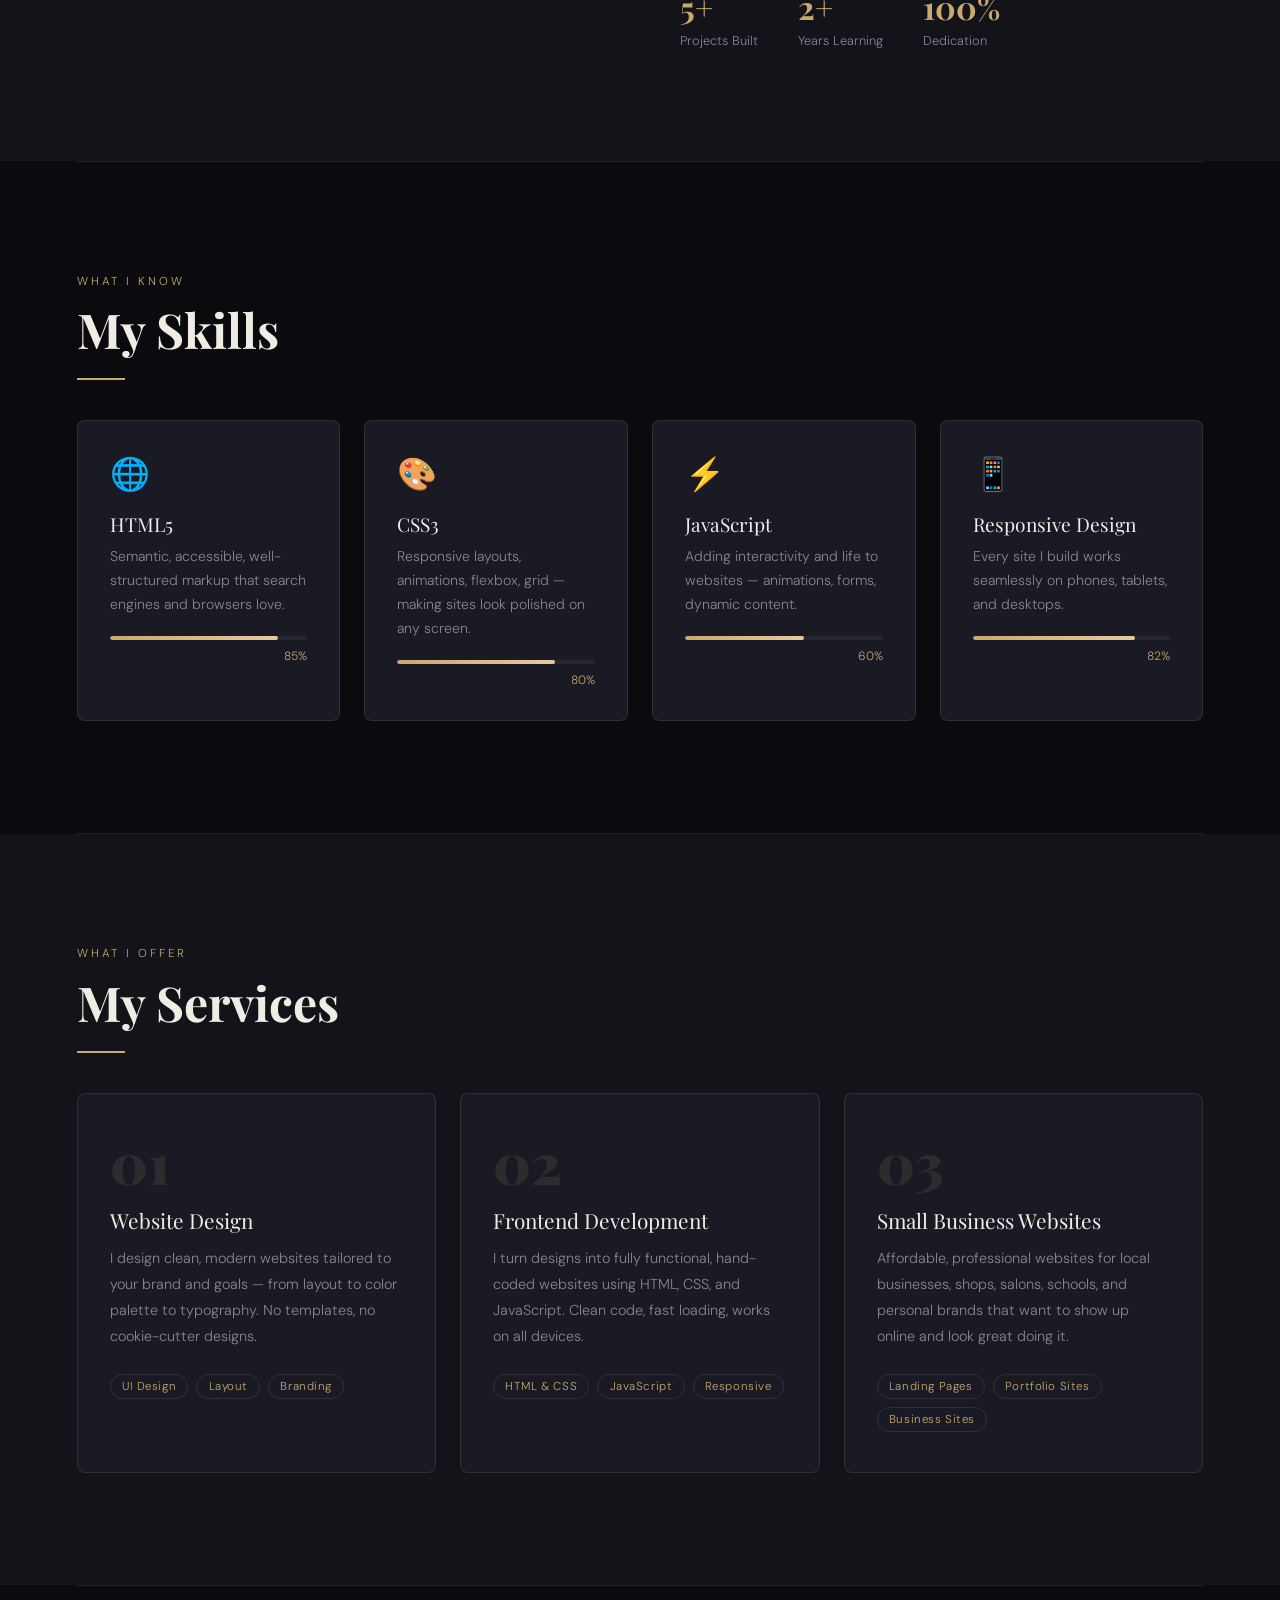
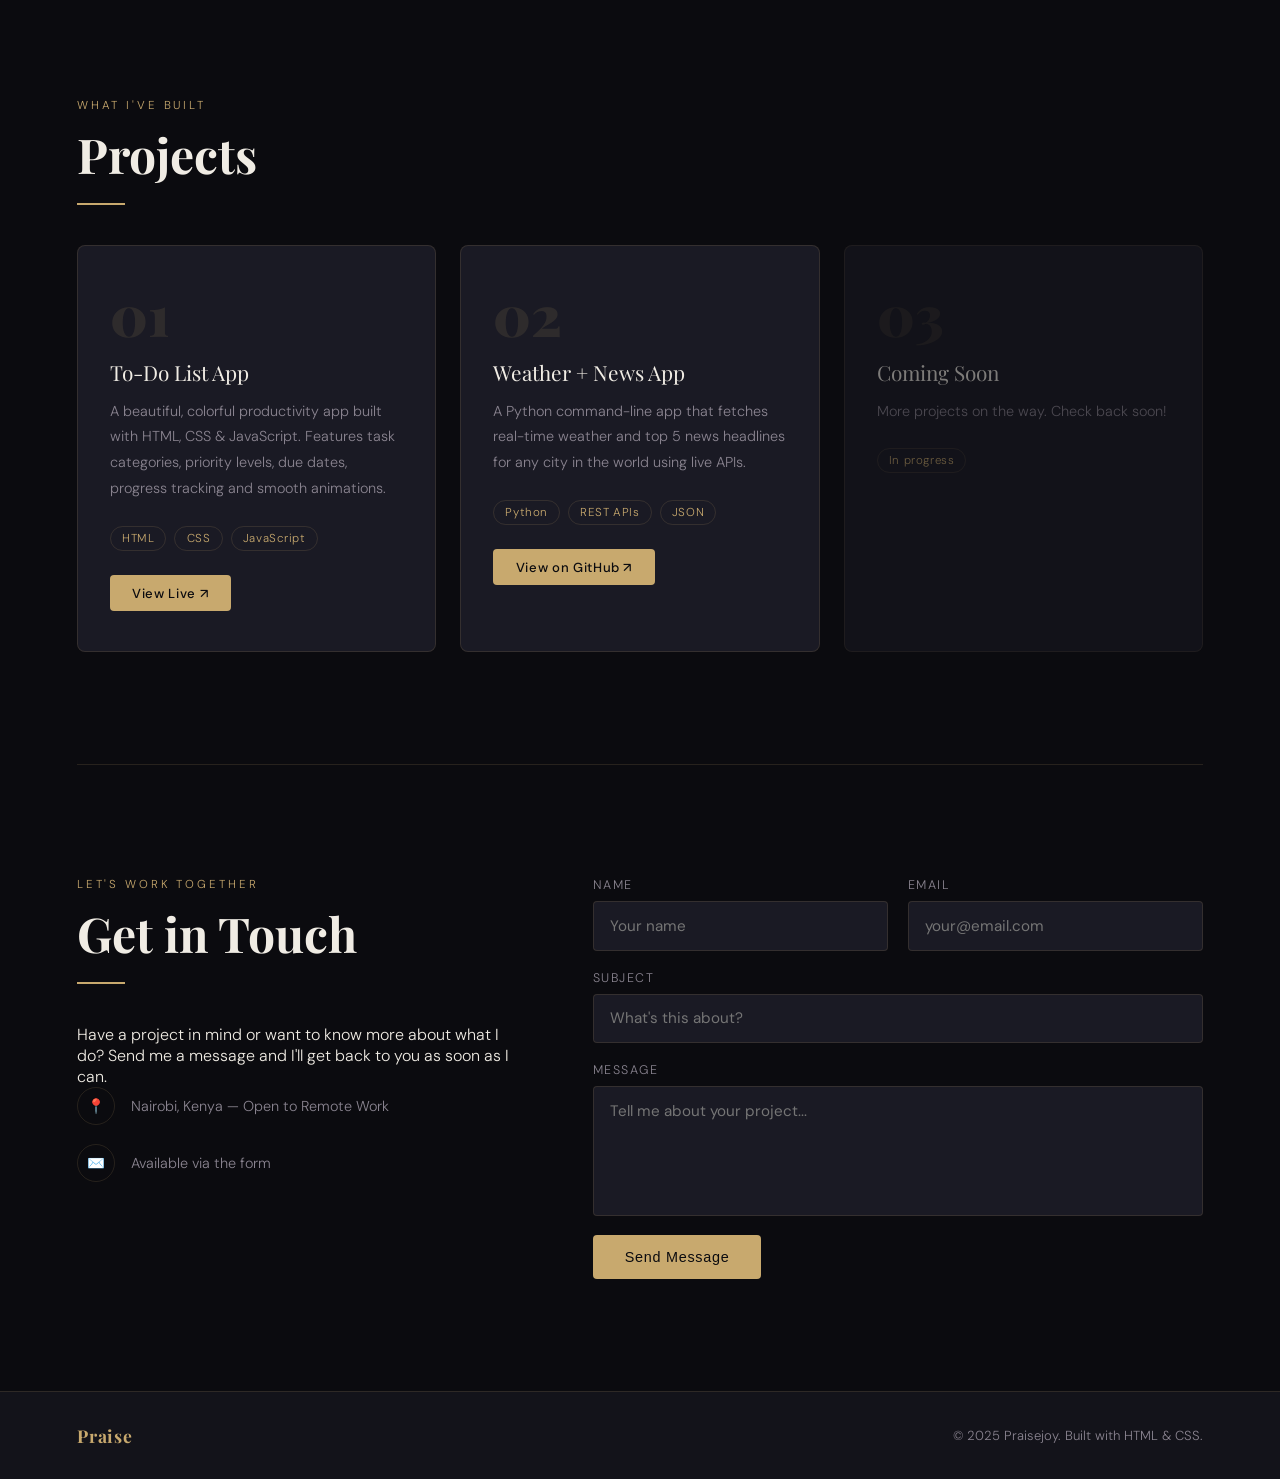
==== commit ab50a70a: "cv.html added" ====
--- a/index.html
+++ b/index.html
@@ -462,6 +462,7 @@
       </p>
       <div class="hero-buttons">
         <a href="#services" class="btn-primary">See My Services</a>
+        <a href="cv.html" class="btn-primary">View My CV</a>
         <a href="#contact" class="btn-outline">Get in Touch</a>
       </div>
     </div>
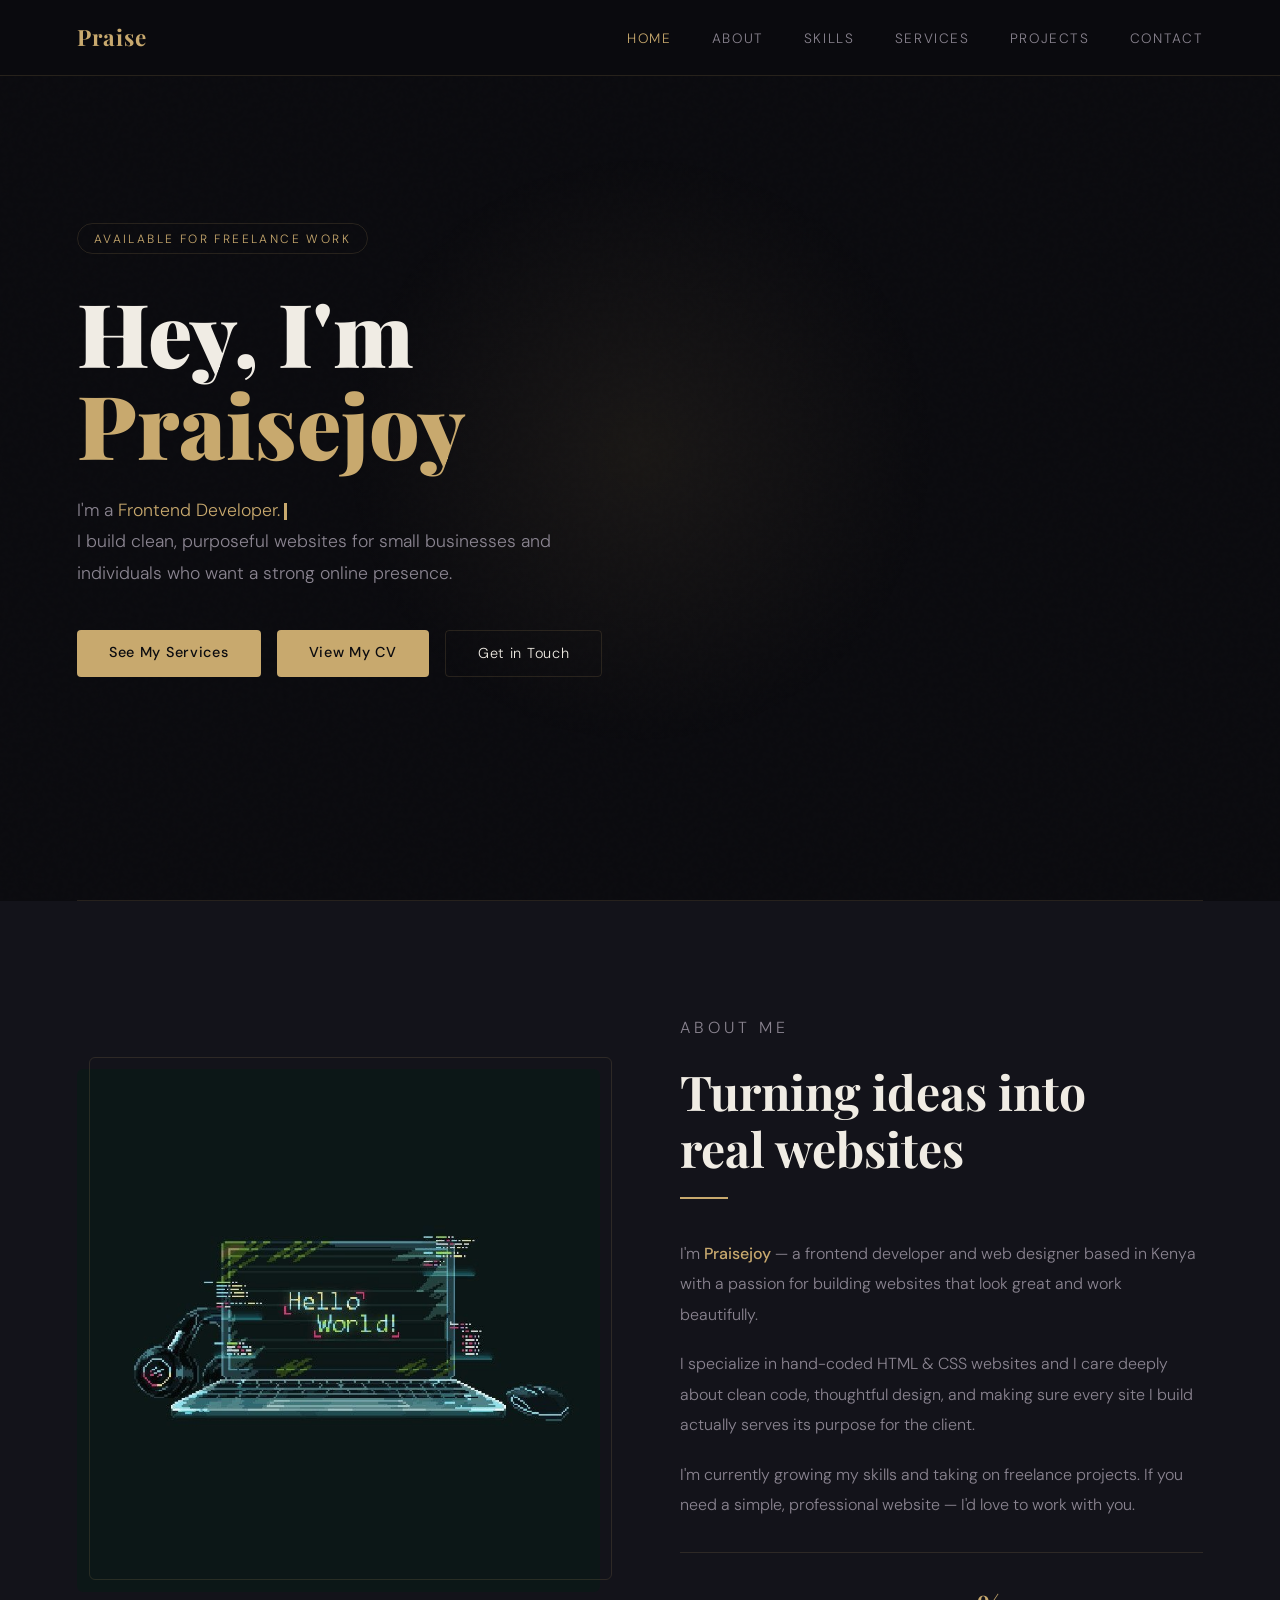
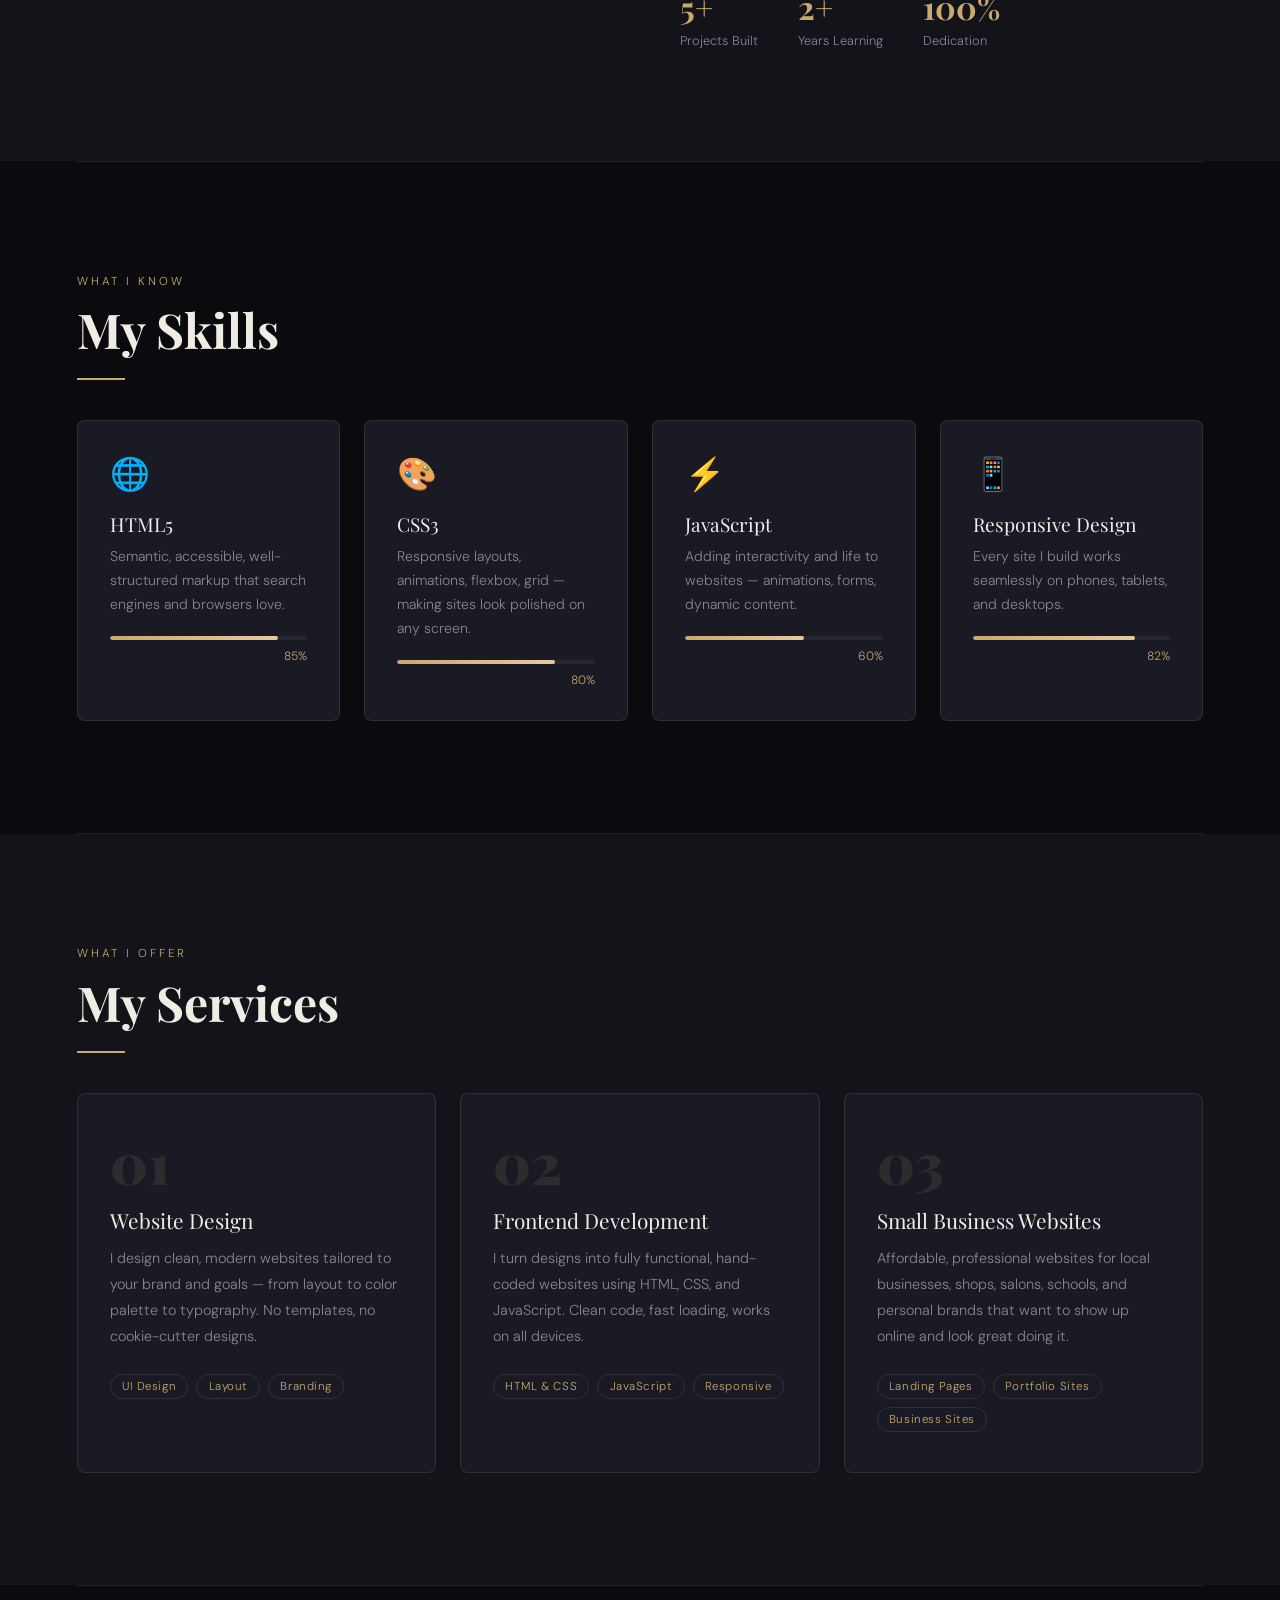
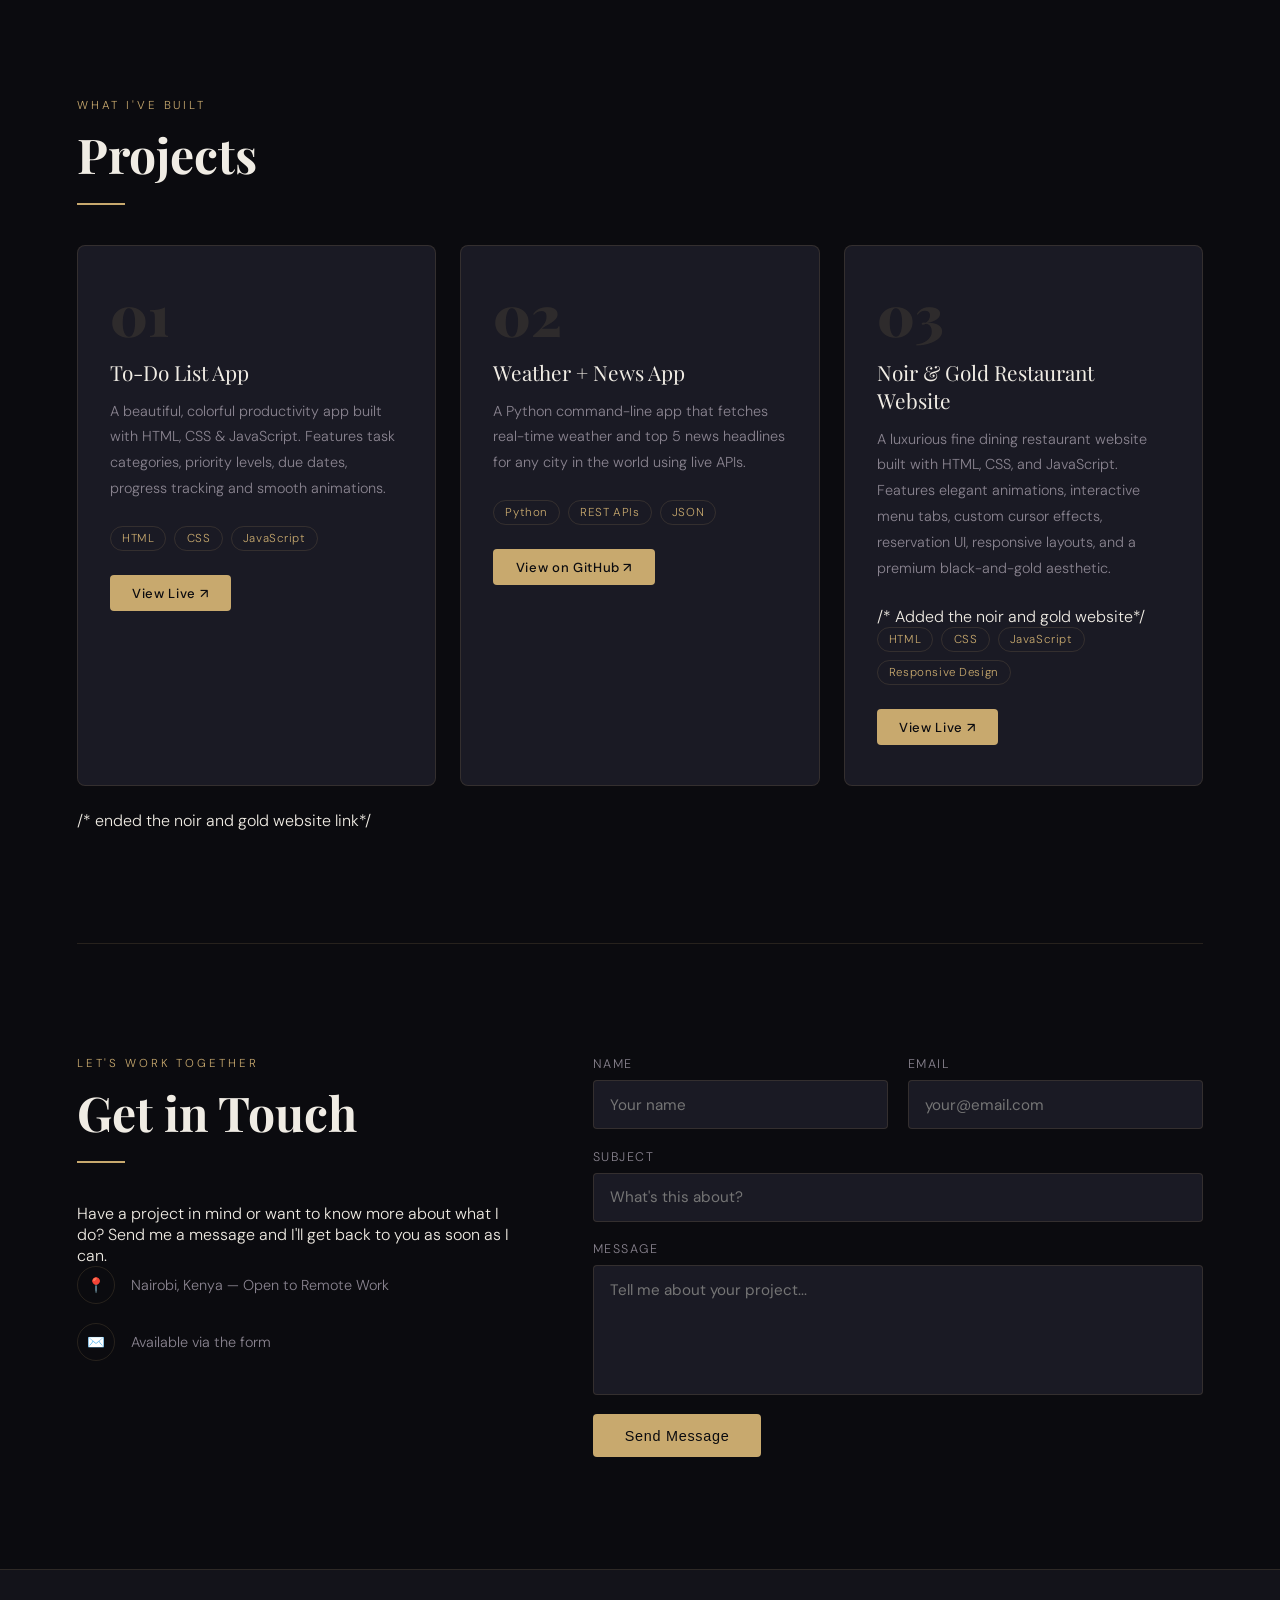
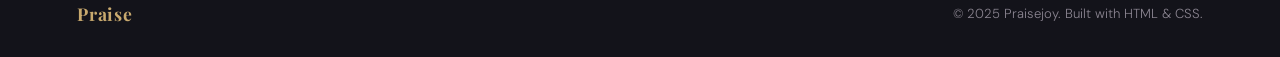
==== commit 4f50c3d8: "Update index.html" ====
--- a/index.html
+++ b/index.html
@@ -623,14 +623,32 @@
         <a href="https://github.com/PraiseJoy14/weather-news-app" target="_blank" class="btn-primary" style="font-size:0.82rem;padding:0.6rem 1.4rem;display:inline-block;">View on GitHub ↗</a>
       </div>
 
-      <div class="service-card reveal" style="opacity:0.5;">
-        <div class="service-number">03</div>
-        <div class="service-title">Coming Soon</div>
-        <p class="service-desc">More projects on the way. Check back soon!</p>
-        <div class="service-tags">
-          <span class="service-tag">In progress</span>
-        </div>
-      </div>
+      <div class="service-card reveal">
+  <div class="service-number">03</div>
+  <div class="service-title">Noir & Gold Restaurant Website</div>
+
+  <p class="service-desc">
+    A luxurious fine dining restaurant website built with HTML, CSS, and JavaScript. 
+    Features elegant animations, interactive menu tabs, custom cursor effects, 
+    reservation UI, responsive layouts, and a premium black-and-gold aesthetic.
+  </p>
+  
+/* Added the noir and gold website*/
+  <div class="service-tags" style="margin-bottom:1.5rem;">
+    <span class="service-tag">HTML</span>
+    <span class="service-tag">CSS</span>
+    <span class="service-tag">JavaScript</span>
+    <span class="service-tag">Responsive Design</span>
+  </div>
+
+  <a href="https://praisejoy14.github.io/retaurant-website/" 
+     target="_blank" 
+     class="btn-primary" 
+     style="font-size:0.82rem;padding:0.6rem 1.4rem;display:inline-block;">
+     View Live ↗
+  </a>
+</div>
+/* ended the noir and gold website link*/
 
     </div>
   </section>
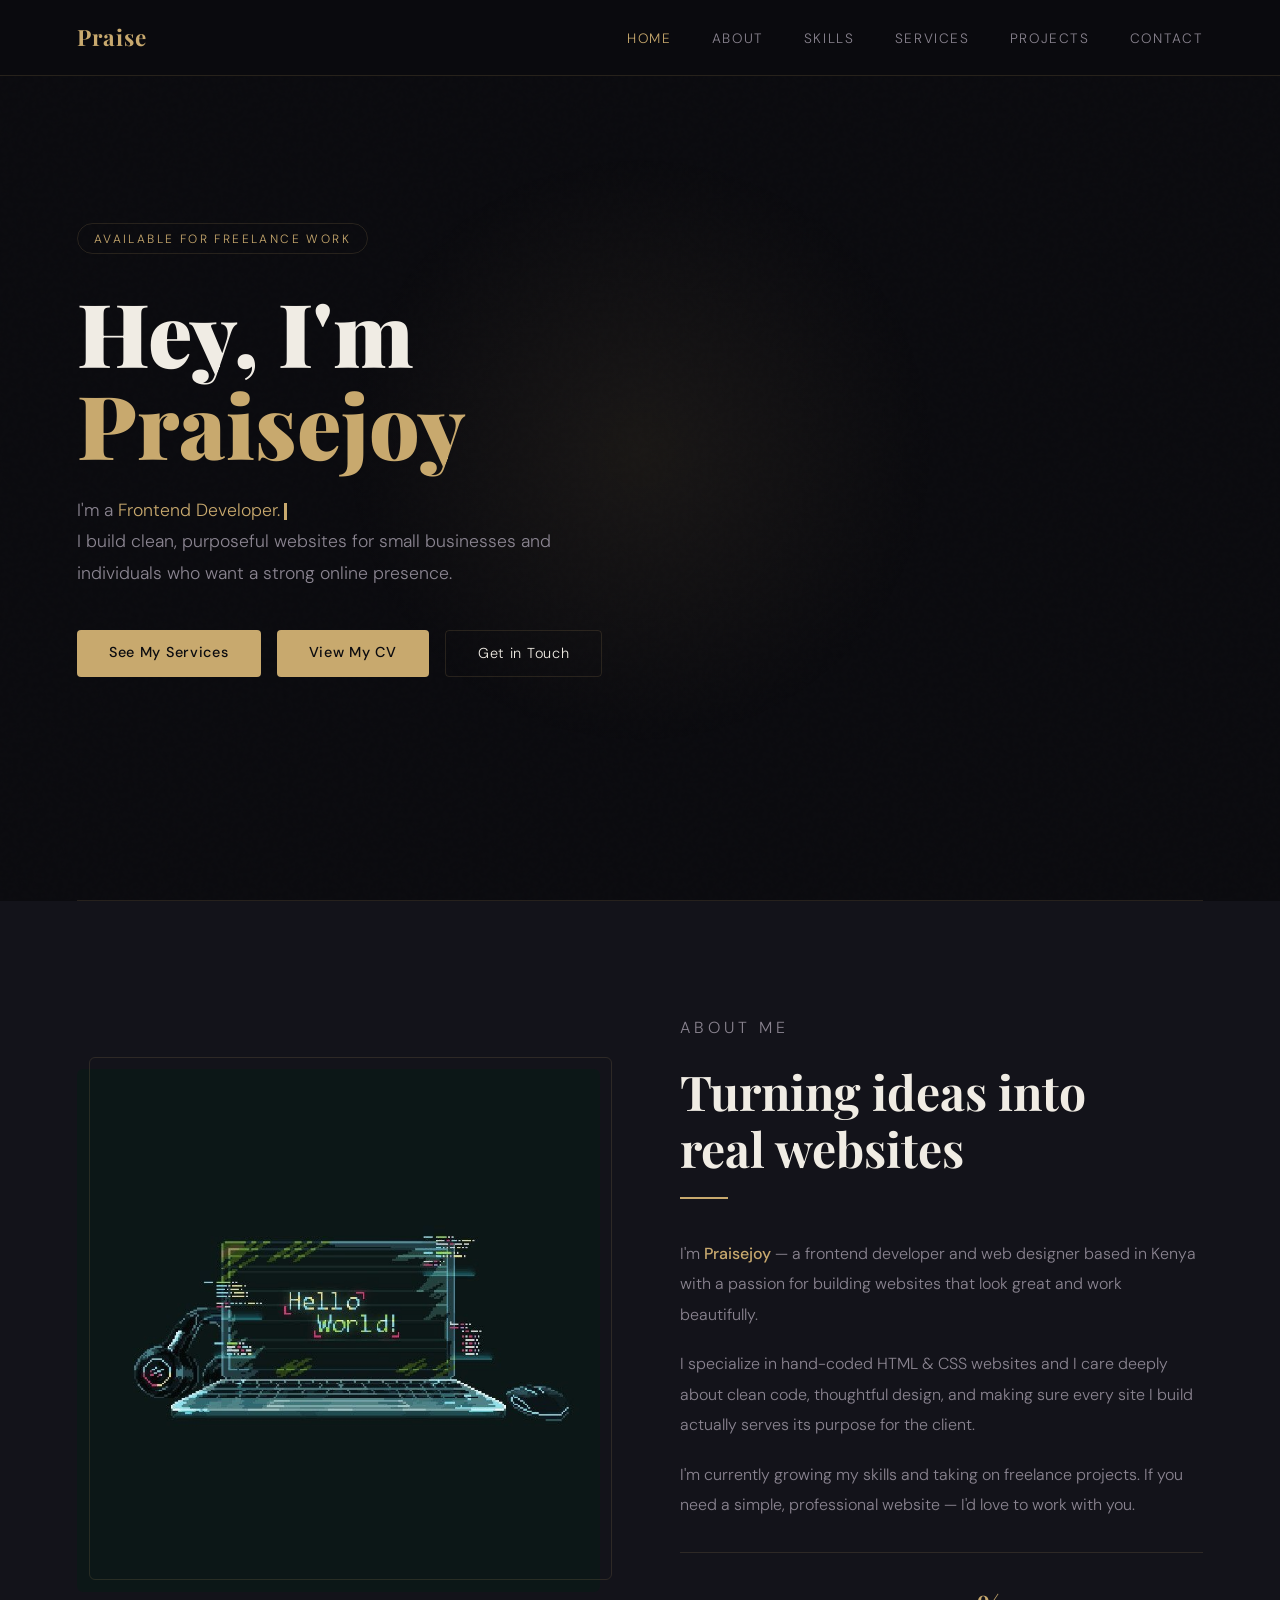
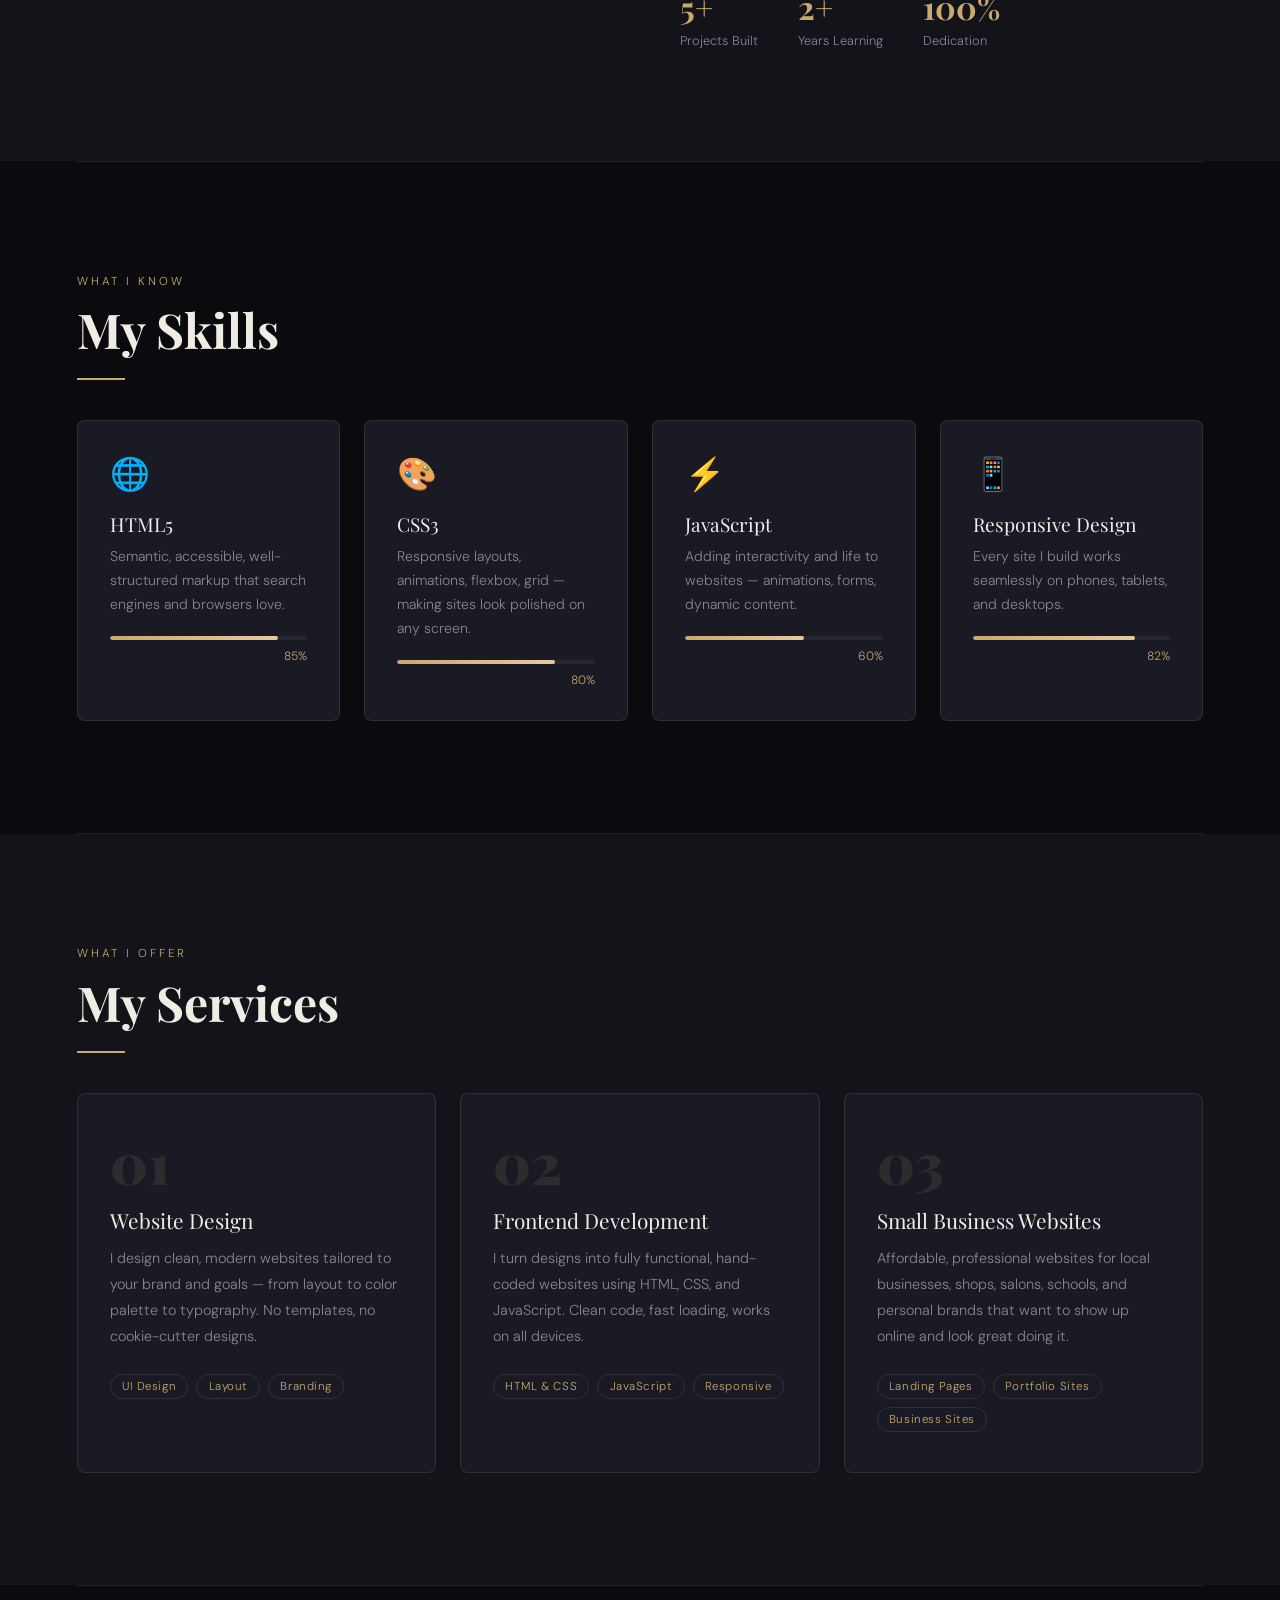
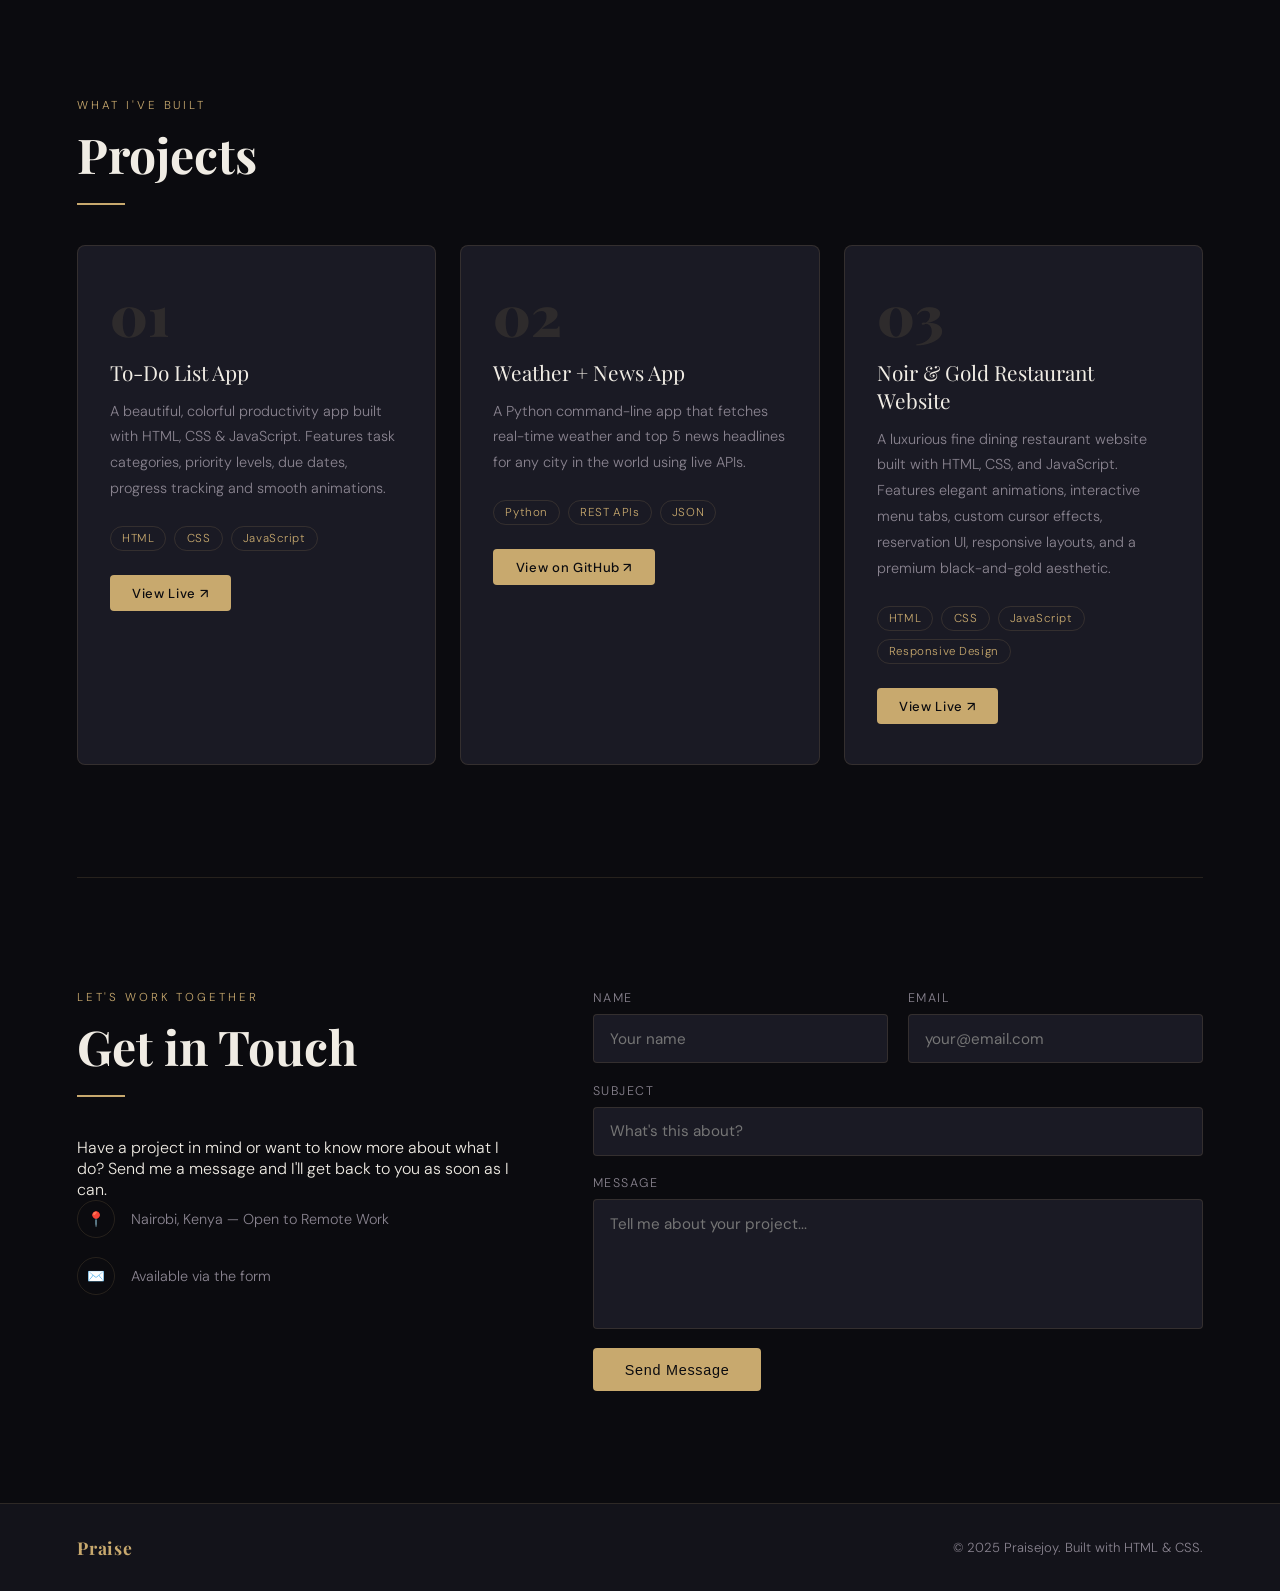
==== commit 16ea76c9: "Update index.html" ====
--- a/index.html
+++ b/index.html
@@ -632,8 +632,7 @@
     Features elegant animations, interactive menu tabs, custom cursor effects, 
     reservation UI, responsive layouts, and a premium black-and-gold aesthetic.
   </p>
-  
-/* Added the noir and gold website*/
+
   <div class="service-tags" style="margin-bottom:1.5rem;">
     <span class="service-tag">HTML</span>
     <span class="service-tag">CSS</span>
@@ -648,7 +647,7 @@
      View Live ↗
   </a>
 </div>
-/* ended the noir and gold website link*/
+
 
     </div>
   </section>
